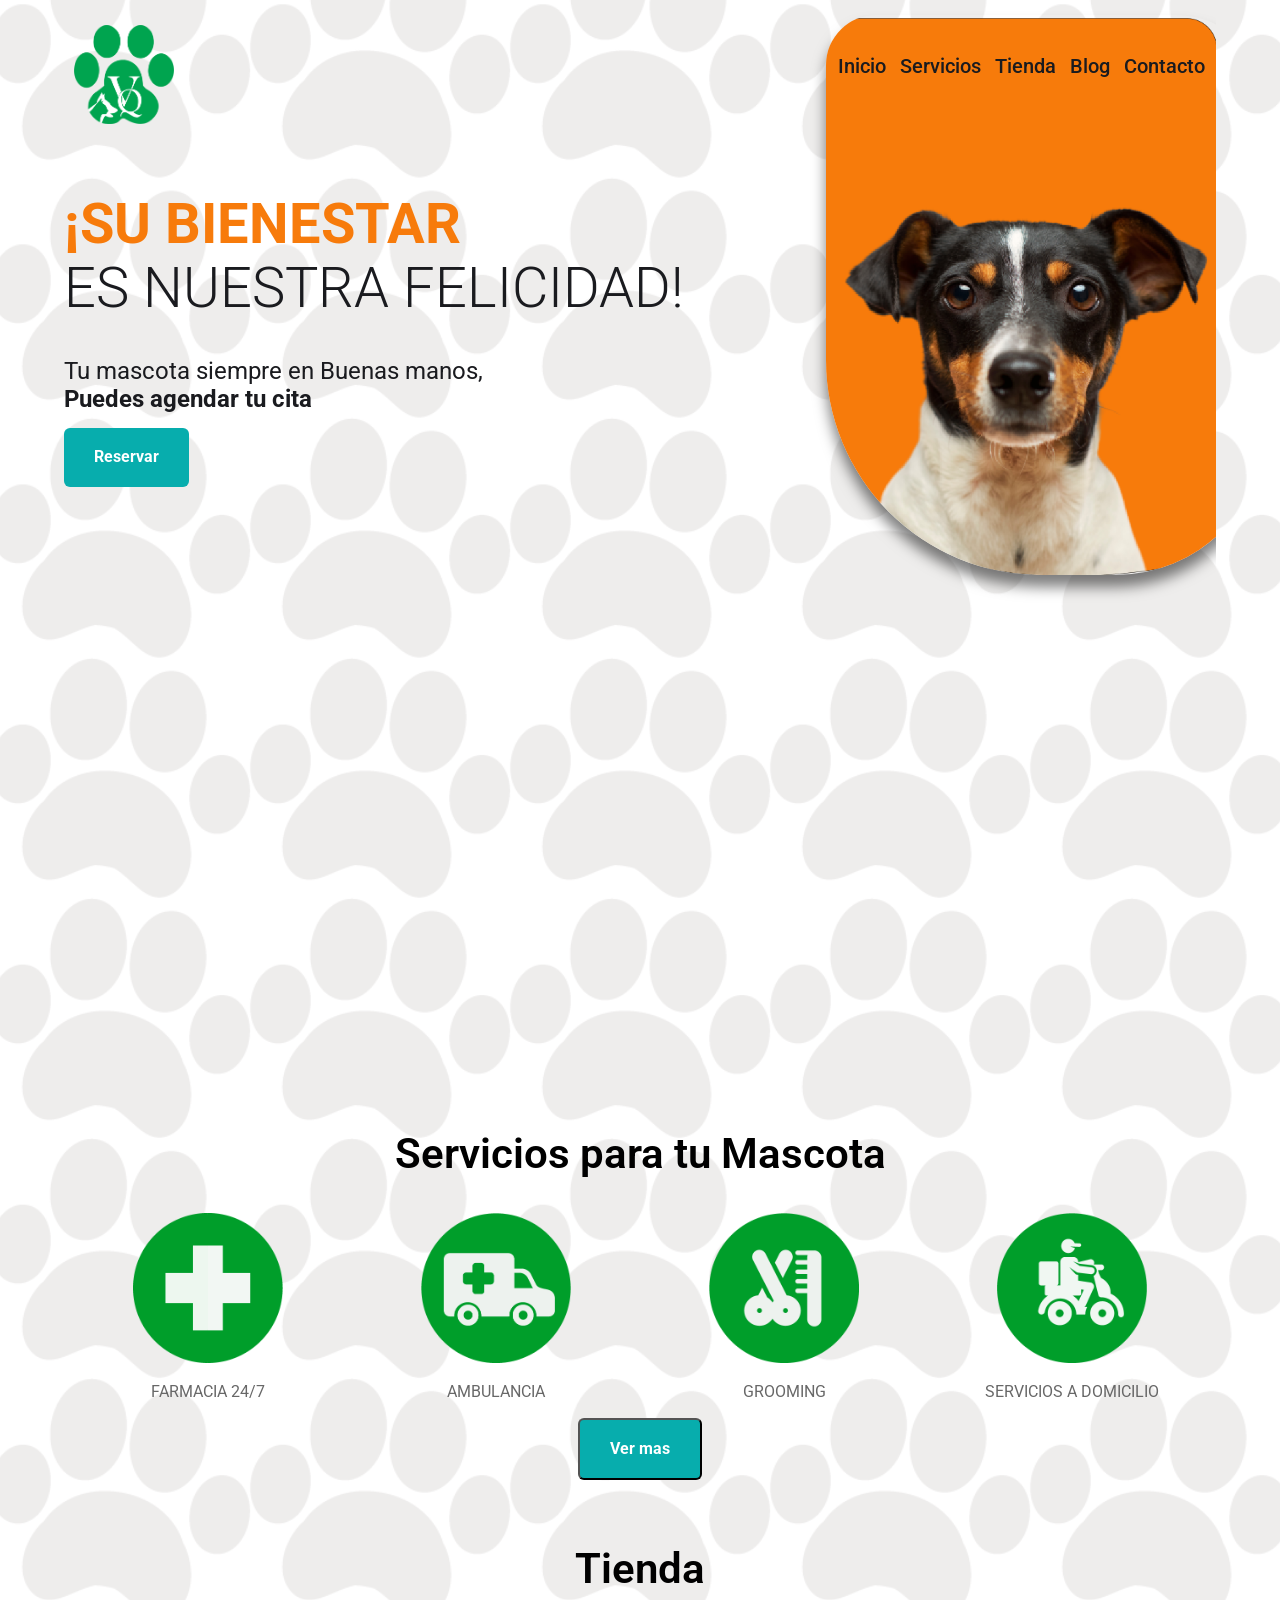
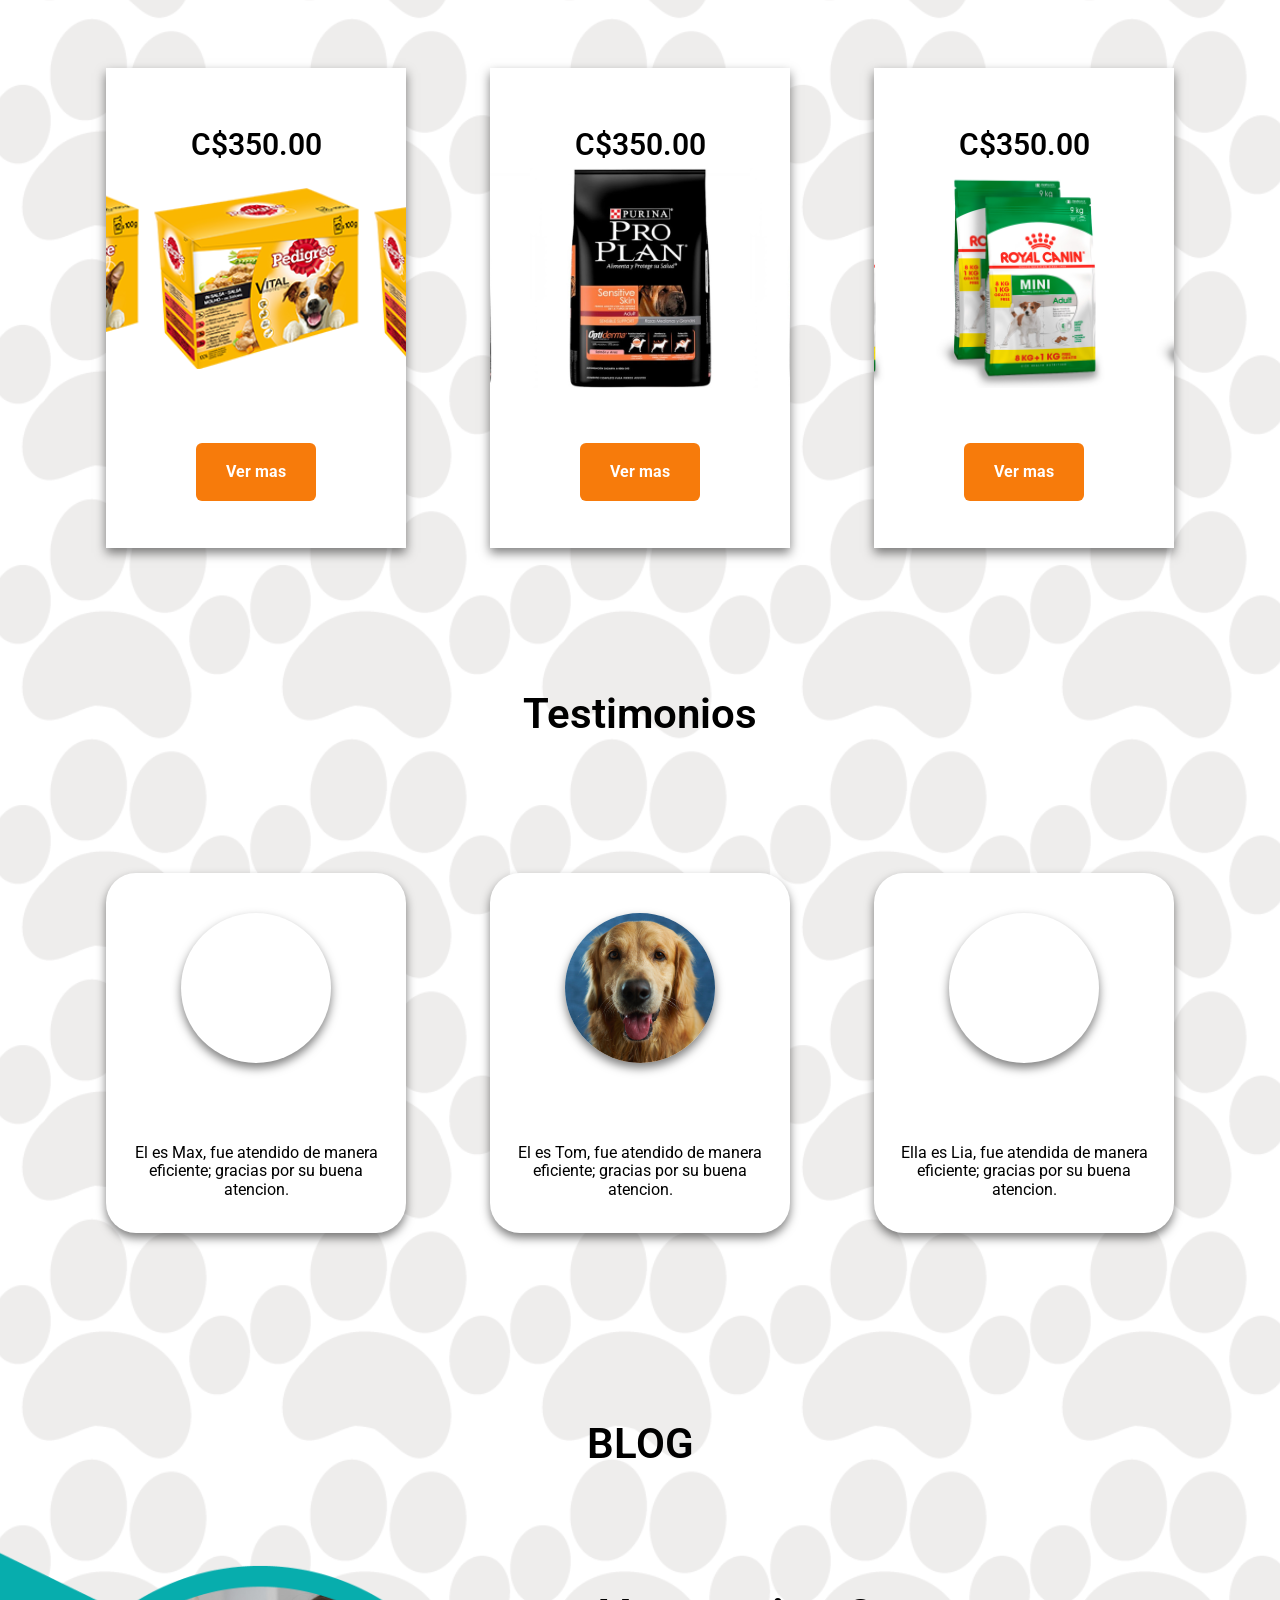
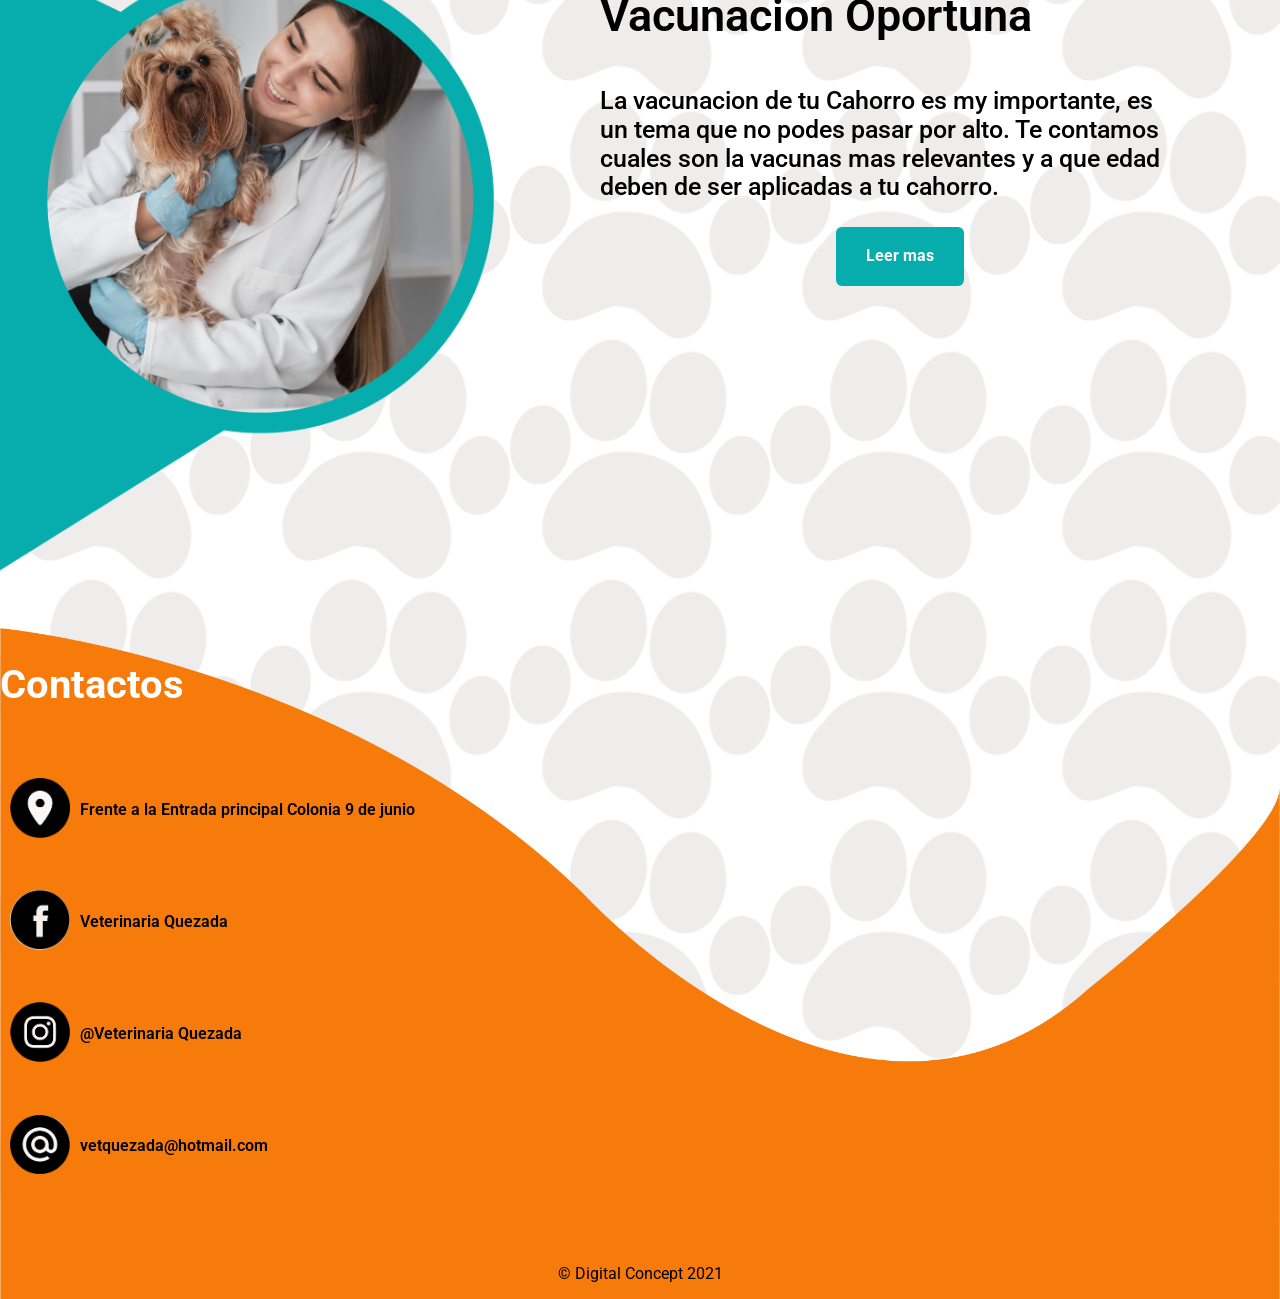
==== index.html @ 82af287b "New Desing 3" ====
<!DOCTYPE html>
<html lang="es">
<head>
    <meta charset="UTF-8">
    <meta http-equiv="X-UA-Compatible" content="IE=edge">
    <meta name="viewport" content="width=device-width, initial-scale=1.0">
    <title>Document</title>

    <!--Link for style css-->
    <link rel="stylesheet" href="css/estilo.css">

    <!--Normalize the web page-->
    <link rel="stylesheet" href="css/normalize.css">

     <!--CDN OWL CARROUSEL-->
     <link rel="stylesheet" href="https://cdnjs.cloudflare.com/ajax/libs/OwlCarousel2/2.3.4/assets/owl.carousel.min.css">
     <link rel="stylesheet" href="https://cdnjs.cloudflare.com/ajax/libs/OwlCarousel2/2.3.4/assets/owl.theme.default.css">

     <!--Favicon-->
     <link rel="shortcut icon" href="recursos/favicon/favicon.ico" type="image/x-icon">
<link rel="icon" href="recursos/favicon/favicon.ico" type="image/x-icon">
    
</head>
<body>
 <!--Banner-->
<header class="hero">
<div class="container nav_container">
<div class="logo">
<div class="logo_img">
<img src="recursos/1x/Logo/logo_veterinaria.png"        alt="logo_veterinaria"><p class="logo_text">
        </div>
            </div>
<section class="hero_main">
<div class="hero_textos">
    <h1 class="tittle"><span class="exp">¡SU BIENESTAR</span><br> ES NUESTRA FELICIDAD!</h1>
    <p class="copy">Tu mascota siempre en Buenas manos,<span class="copy_active"><br> Puedes agendar tu cita</span> <span class="point">.</span></p>
        <a href="#" class="call_t_a">
            Reservar
                </a>
            </div>
        </section>
 <!-------------------------------------------------->
 <div class="Menu-desk background-p">
 <nav class="nav_hero">
 <div class="links link--modifier">
 <a href="#" class="links">Inicio</a>
 <a href="#" class="links">Servicios</a>
 <a href="#" class="links">Tienda</a>
 <a href="#" class="links">Blog</a>
 <a href="#" class="links cta">Contacto</a>
            </div>
        </nav>
    </div>
    <div class="Menu-movil">
        <nav class="nav_hero">
        <div class="links2 link--modifier2">
        <a href="#" class="links2">Inicio</a>
        <a href="#" class="links2">Servicios</a>
        <a href="#" class="links2">Tienda</a>
        <a href="#" class="links2">Blog</a>
        <a href="#" class="links2 cta2">Contacto</a>
                   </div>
               </nav>
           </div>
    <img src="recursos/1x/card_testimony/can3.png" class="mockup">
    </div>
    <div class="wave" style="height: 150px; overflow: hidden;" ><svg viewBox="0 0 500 150" preserveAspectRatio="none" style="height: 100%; width: 100%;"><path d="M-32.44,175.16 C136.84,-87.33 312.92,314.30 542.61,-55.75 L500.00,150.00 L0.00,150.00 Z"></path></svg></div>
</header>

<section class="modal-container">
    <div class="modal close-modal">
        <p class="exit_button">x</p>
        <img src="recursos/subs.svg">
        <div class="modal_text">
            <h2>Gracias por contactarnos</h2>
            <p>estamos para ayudarte</p>
        </div>
    </div>
    </section>
    <section class="modal2-container">
        <div class="modal2 close-modal">
            <p class="exit_button2">x</p>
            <img src="recursos/subs.svg">
            <div class="modal_text">
                <h2>Gracias por contactarnos</h2>
                <p>estamos para ayudarte</p>
            </div>
        </div>
        </section>

 <!--Secction  Services-->
 <main>
<div class="container services_icon--modifier">
    <section class="services">
            <!--tittle pet services-->
            <h2 class="subtittle">Servicios para tu Mascota<span class="point">.</span></h2>

        <div class="icon_services icon_services--modifier">
            <!---->
            <div class="icon">
                <img src="recursos/1x/icon_services/Servicio 1Recurso 1.png" alt="farmacy">
                <div class="tittle_services">
                    <p class="services_text">
                        <a href="#">FARMACIA 24/7</a>
                    </p>
                </div>
             </div>
              <!---->
            <div class="icon">
                <img src="recursos/1x/icon_services/Servicio 2Recurso 2.png" alt="ambulance">
                <div class="tittle_services">
                    <p class="services_text">
                        <a href="#">AMBULANCIA</a>
                    </p>
                </div>
             </div>
              <!---->
            <div class="icon">
                <img src="recursos/1x/icon_services/Servicio 3Recurso 3.png" alt="Grooming">
                <div class="tittle_services">
                    <p class="services_text">
                        <a href="#">GROOMING</a>
                    </p>
                </div>
             </div>
              <!---->
            <div class="icon">
                <img src="recursos/1x/icon_services/Servicio 4Recurso 4.png" alt="Domicile">
                <div class="tittle_services">
                    <p class="services_text">
                        <a href="#">SERVICIOS A DOMICILIO</a>
                    </p>
                </div>
             </div>
        </div>
    </section>
    <!--seccion de servicios Expandidos-->
<section id="contenido" class="services">     
    <div class="icon_services icon_services--modifier">
        <!---->
        <div class="icon">
            <img src="recursos/1x/icon_services/Servicio5Recurso 9.png" alt="Hospital">
            <div class="tittle_services">
                <p class="services_text">
                    <a href="#">HOSPITALIZACION</a>
                </p>
            </div>
         </div>
          <!---->
        <div class="icon">
            <img src="recursos/1x/icon_services/Servicio6Recurso 10.png" alt="Ultra Sound">
            <div class="tittle_services">
                <p class="services_text">
                    <a href="#">ULTRA SONIDO</a>
                </p>
            </div>
         </div>
          <!---->
        <div class="icon">
            <img src="recursos/1x/icon_services/Servicio7Recurso 11.png" alt="Medical Consult">
            <div class="tittle_services">
                <p class="services_text">
                    <a href="#">CONSULTA MEDICA</a>
                </p>
            </div>
         </div>
          <!---->
        <div class="icon">
            <img src="recursos/1x/icon_services/Servicio8Recurso 12.png" alt="Fumigation">
            <div class="tittle_services">
                <p class="services_text">
                    <a href="#">FUMIGACION</a>
                </p>
            </div>
         </div>
          <!---->
        <div class="icon">
            <img src="recursos/1x/icon_services/Servicio9Recurso 13.png" alt="Shower">
            <div class="tittle_services">
                <p class="services_text">
                    <a href="#">BAÑO</a>
                </p>
            </div>
         </div>
    </div>
    </section>
        <div class="button_more">
             <button type="button" class="
            overflow_btn" style='cursor: pointer;' onClick="muestra_oculta('contenido')">Ver mas</button>
            </div>
</div>

 <!--Section store-->
<section class="store">
        <div class="container">
        
        <!--tittle pet services-->
        <h2 class="subtittle">Tienda<span class="point">.</span></h2>

		<div class="review-active owl-carousel">
            <!--first card-->
            <section class="store_format">
                <div class="card">
                    <div class="content__port1">
                    </div>
                    <div class="content__Descr">
                        <p class="price">C$350.00</p>
                        <div class="product">
                            <a href="#"class="see_more">Ver mas</a>
                           </div>
                    </div>
                </div>
            </section>

            <!--second card-->
            <section class="store_format">
                <div class="card">
                    <div class="content__port2">
                    </div>
                    <div class="content__Descr">
                        <p class="price">C$350.00</p>
                        <div class="product">
                            <a href="#"class="see_more">Ver mas</a>
                    </div>
                </div>
            </section>
            <!--third card-->
            <section class="store_format">
                <div class="card">
                    <div class="content__port3">
                    </div>
                    <div class="content__Descr">
                        <p class="price">C$350.00</p>
                        <div class="product">
                            <a href="#"class="see_more">Ver mas</a>
                    </div>
                </div>
            </section>
            <!--fourth card-->
            <section class="store_format">
                <div class="card">
                    <div class="content__port4">
                    </div>
                    <div class="content__Descr">
                        <p class="price">C$350.00</p>
                        <div class="product">
                            <a href="#"class="see_more">Ver mas</a>
                    </div>
                </div>
            </section>
              <!--fifth card-->
              <section class="store_format">
                <div class="card">
                    <div class="content__port5">
                    </div>
                    <div class="content__Descr">
                        <p class="price">C$350.00</p>
                        <div class="product">
                            <a href="#"class="see_more">Ver mas</a>
                    </div>
                </div>
            </section>
                </div>
                </div>
            
</section>

<!--Testimony-->
<section class="testimony">
    <div class="container">
  <!--tittle pet services-->
  <h2 class="subtittle">Testimonios<span class="point">.</span></h2>
    <div class="review-active owl-carousel">
        <!--first card testimony-->
    <section class="format_testimony">
    <div class="little_card">
    <div class="content__img1"></div>
    <div class="content__comment">
    <p class="title_off"></p>
    <p class="commentary">
     El es Max, fue atendido de manera eficiente;
     gracias por su buena atencion.
                    </p>
                </div>
            </div>
        </section>
          <!--second card testimony-->
    <section class="format_testimony">
        <div class="little_card">
        <div class="content__img2"></div>
        <div class="content__comment">
        <p class="title_off"></p>
        <p class="commentary">
            El es Tom, fue atendido de manera eficiente;
            gracias por su buena atencion.
                        </p>
                    </div>
                </div>
            </section>
           <!--third card testimony-->
    <section class="format_testimony">
        <div class="little_card">
        <div class="content__img3"></div>
        <div class="content__comment">
        <p class="title_off"></p>
        <p class="commentary">
            Ella es Lia, fue atendida de manera eficiente;
            gracias por su buena atencion.
                        </p>
                    </div>
                </div>
            </section>
         <!--fourth card testimony-->
    <section class="format_testimony">
        <div class="little_card">
        <div class="content__img4"></div>
        <div class="content__comment">
        <p class="title_off"></p>
        <p class="commentary">
            El es Lolo, fue atendido de manera eficiente;
            gracias por su buena atencion.
                        </p>
                    </div>
                </div>
            </section>
    </div>
</div>
</section>
<!--Blog-->
<section class="Blog">
 <div class="container--modifier">
     <!--tittle pet services-->
  <h2 class="subtittle">BLOG<span class="point">.</span></h2>
      <div class="web_blog">
        <div class="wave_blog_first" style="height: 150px; overflow: hidden;" ><svg viewBox="0 0 500 150" preserveAspectRatio="none" style="height: 100%; width: 100%;"><path d="M0.00,49.98 C270.03,275.81 271.49,-49.98 500.00,49.98 L500.00,0.00 L0.00,0.00 Z" style="stroke: none; fill: #fff;"></path></svg></div>
        <div class="ilustration">
          <div class="image_blog">
            <img src="recursos/1x/background/Recurso 15.png" alt="Veterinary check">
          </div>  
        </div>

        <div class="Blog_information">
          <div class="Blog_text">
            <p class="tittle_blog">Vacunacion Oportuna</p>
            <p class="content_blog">La vacunacion de tu Cahorro es my importante,
                es un tema que no podes pasar por alto. Te contamos cuales
                son la vacunas mas relevantes y a que edad deben de ser aplicadas
                a tu cahorro.
            </p>
            <div class="read">
                <a href="#" class="read_more">Leer mas</a>
               </div>
           
          </div>
          
        </div>
        <div class="wave_blog" style="height: 150px; overflow: hidden;" ><svg viewBox="0 0 500 150" preserveAspectRatio="none" style="height: 100%; width: 100%;"><path d="M-14.95,134.70 C95.08,-31.08 187.08,261.02 513.26,11.34 L500.00,150.00 L0.00,150.00 Z" style="stroke: none; fill: #fff;"></path></svg></div>
    </div>
    
  </section>

</main>
    
</body>
<!--orange footer-->
<footer class="contact">
        <div class="final container--modifier">
            <div class="wave_final" style="height: 150px; overflow: hidden;" ><svg viewBox="0 0 500 150" preserveAspectRatio="none" style="height: 100%; width: 100%;"><path d="M-0.27,120.88 C356.94,-45.88 254.79,229.44 595.65,16.28 L500.00,0.00 L0.00,0.00 Z" style="stroke: none; fill: #fff;"></path></svg></div>
            <h2 class="subtittle--modifier">Contactos<span class="point">.</span></h2>
        <section class="social">
            <ul>
                <li><a href="#"><img src="recursos/1x/icon_footer/iconoUbiqRecurso 14.png"> </a>
                    <p>Frente a la Entrada principal Colonia 9 de junio </p> 
                </li>
                <li><a href="#"><img src="recursos/1x/icon_footer/iconofbRecurso 6.png">
                </a><p>Veterinaria Quezada</p></li>
                <li><a href="#"><img src="recursos/1x/icon_footer/iconoinstRecurso 7.png">
                </a><p>@Veterinaria Quezada</p></li>
                <li><a href="#"><img src="recursos/1x/icon_footer/iconocorreoRecurso 8.png">
                </a><p>vetquezada@hotmail.com</p></li>
            </ul>
        </section>
        <section class="copyright">
            <p> &copy; Digital Concept 2021</p>
        </section>
    </div>
</footer>
<!--script services-->
<script src="js/boton_exp.js"></script>
<script src="js/modal.js"></script>
<script src="js/modal2.js"></script>

<!--final Script-->

<!-- Jquery js -->
<script src="https://code.jquery.com/jquery-3.5.1.js"
integrity="sha256-QWo7LDvxbWT2tbbQ97B53yJnYU3WhH/C8ycbRAkjPDc="
crossorigin="anonymous" type="text/javascript"></script>
<!-- Carousel js -->
<script src="https://cdnjs.cloudflare.com/ajax/libs/OwlCarousel2/2.3.4/owl.carousel.min.js" type="text/javascript"></script>
  <!-- Active js -->
<script src="js/active.js" type="text/javascript"></script>
<!--final de script Tienda--> 
</html>
---- css/estilo.css ----
@import url('https://fonts.googleapis.com/css2?family=Roboto:wght@400;700&display=swap');

:root{
    --gray1:#ffffff80;
    --gray2:#686868;
    --color_boton:#07adad;
    --color_test:#dbd8d7;
    --background:#f77b0b;
    --shadow: 0 5px 10px 0 linear-gradient(180deg, #30353b 0%, #1a1b1f 100%);
    --color_shadow:#00000033;

    /*circle*/
    --c1: #f2d24c;
    --c2: #ceb5dc;
    --c3: #d3ef5e;
    --c4: #6c8add;
}
.circle {
            position: relative;
            background-color: transparent;
            min-height: 8em;
            min-width: 8em;
            border-radius: 50%;
            /*left: -5%;*/
            margin: 0 3px;
        }
        
        .c1 {
            border: 2em solid var(--c1);
        }
        
        .c2 {
            border: 2em solid var(--c2);
        }
        
        .c3 {
            border: 2em solid var(--c3);
        }
        
        .c4 {
            border: 2em solid var(--c4);
        }

body{
    background: url(../recursos/1x/background/HuellaRecurso\ 5.png);
    background-size: 260px;
    background-repeat: repeat-y repeat-x;
    background-position:bottom;
    font-family: 'Roboto', sans-serif;
    
}


/*medidas de contenedor de pagina*/
.container{
    width: 90%;
    max-width: 1250px;
    margin: 0 auto;
    overflow: hidden;
    padding: 15px 0 ;
    height: auto;
}

.container--modifier{
    width: 100%;
}
/*Empieza estilo de menu y banner*/
.hero{
    display: block;
    width: auto;
    min-height: 120vh;
    margin: inherit;
    padding: 0;
    
}
.mockup{
    display: none;
}
.Menu-desk{
    transform: translateX(50px);
    grid-column-start: 3;
    grid-column-end: 4;
    grid-row-start: 1;
    grid-row-end: 6;
    width: 440px;
    height: 560px;
    border-radius: 50px 90px 150px 215px;
    box-shadow: 0 12px 14px 0 rgba(0 ,0, 0, .5);
}
.background-p{
    background: url("../recursos/1x/background/Recurso\ 17.png")no-repeat;
    background-size:cover;
    background-position:center;   
    background-position-x:-375px;
    background-position-y: 3px;

}
.nav_hero .links{
    color:#1a1b1f;
    height: 50px;
    
    
}
.nav_container{
  display: grid;
  grid-template-columns: 25fr 25fr 25fr;
  grid-template-rows: 5fr 20fr;
  grid-column-start: 4;
  grid-column-end: 1;
 
}
.logo_img img{
    padding: 10px;
    width: 100px;
}


.point{
    display: none;
    color:var(--background);
}
.links{
    display: flex;
    color: inherit;
    text-align: center;
    text-decoration: none;
    font-weight: 500;
    padding:0 7px;
    
}
.link--modifier{
    display: flex;
    justify-content: baseline;
    align-items: center;
    padding:40px 5px;
    font-size: 20px;    
} 
.link--modifier a:hover{
    color: var(--color_boton);
}

.modal-container{
	opacity: 0;
	visibility: hidden;
	position: fixed;
	z-index: 1000;
	width: 100%;
	height: 100vh;
	top: 0;
	left:0;
	background: rgba( 0,0,0,0.5);
	display: flex;
	justify-content: center;
	align-items: center;

}
.exit_button{
	display: inline-block;
	position: absolute;
	top: 5px;
	right: 5px;
	margin:0 5px;
	width: 25px;
	height: 25px;
	cursor: pointer;
	background: #c44a4a;
	border-radius: 50%;
	font-weight: 600;

}
.modal{
	width: 40%;
	height: 50%;
	background-image: linear-gradient(120deg, #d4fc79 0%, #96e6a1 100%);
	overflow: hidden;
	text-align: center;
	display: flex;
	flex-direction: column;
	justify-content:space-around;
	position: relative;
	transition:transform 1s;
	transform: translate(0%);
	border-radius: 25px;
}
.close-modal{
	transform: translateY(-200%);
}
.modal img{
    width: 50%;
	height: 50%;
}
.modal2{
    display: none;
}


.links2{
    display: none;
}

.hero_main{
    display: grid;
    grid-template-columns: 25fr;
    grid-column-start: 3;
    grid-column-end: 1;
}

.wave{
    display: none;
}
.wave_blog{display: none;
}
.wave_blog_first{
    display: none;
}
.wave_final{
    display: none;
}
.hero_textos{
    width: 90%;
}
.tittle{
    font-size: 56px;
    font-weight: 300;
    color: #1a1b1f;
}
.tittle .exp{
    color: var(--background);
    font-weight: 700;
}
.copy{
    font-size: 24px;
    color:#1a1b1f;
    text-shadow: var(--shadow) var(--color_shadow);
    margin: 15px 0;
}
.copy_active{
    font-weight: 700;
}
.call_t_a{
    padding: 20px 30px;
    display: inline-block;
    background: var(--color_boton);
    text-decoration: none;
    color: #fff;
    font-weight: 700;
    box-shadow: var(--shadow) var(--color_shadow);
    border-radius: 6px;
}
.call_t_a:hover{
    color: var(--background);
}

/*pet services*/

.subtittle{
    font-size: 42px;
    font-weight: 600;
    display: flex;
    justify-content: center;
    align-items: center;
}
.icon_services{
    display: grid;
    grid-template-columns: repeat(4,25fr);
    grid-column-start: -1;
    grid-column-end: -3;   
}
.icon{
    text-align: center;
}
img{
    width: 150px;
-webkit-transition: all .8s ease;
transition: all .8s ease;
}
.tittle_services{
    font-family: inherit;
    text-align: center;
}
.services_text a{
    color: var(--gray2);
    text-decoration: none;
}
.services_text a:hover{
    color: var(--color_boton);
}
.icon_services--modifier img:hover{
    -webkit-transform: rotatey(360deg);
                    transform: rotatey(360deg);
            -webkit-transform-style: preserve-3d;
                    transform-style: preserve-3d;
}
.button_more{
    display: flex;
    justify-content: center;
    align-items: center;
}
.overflow_btn{
    padding: 20px 30px;
    display: inline-block;
    background: var(--color_boton);
    text-decoration: none;
    color: #fff;
    font-weight: 700;
    box-shadow: var(--shadow) var(--color_shadow);
    border-radius: 6px;
}
.button_more .overflow_btn:hover{
    color: var(--background)
}

/*store*/

.store_format {
    display: flex;
    justify-content: center;
    align-items: center;
    width: 100%;
    height: 35rem;
}

.card {
    width: 300px;
    height: 480px;
    background: #ffff;
    border-radius: 0px;
    box-shadow: 0 5px 10px 0 rgba(0, 0, 0, .5);
}

.content__port1 {
    background-image: url("../recursos/1x/products/pedrigree.png");
    background-size: contain;
    background-position:center;
    transform: translateY(100px);
    position: relative;
    width: 100%;
    height: 220px;
}
.content__port2 {
  background-image: url("../recursos/1x/products/proplan.jpg");
  background-size:contain;
  background-position: center;
  transform: translateY(100px);
  position: relative;
  width: 100%;
  height: 220px;
}
.content__port3 {
background-image: url("../recursos/1x/products/royal.jpg");
background-size: contain;
background-position: center;
transform: translateY(100px);
position: relative;
width: 100%;
height: 220px;
}
.content__port4 {
background-image: url("../recursos/1x/products/asuntol.jpg");
background-size: contain;
background-position: center;
transform: translateY(100px);
position: relative;
width: 100%;
height: 220px;
}
.content__port5 {
background-image: url("../recursos/1x/products/zoetis.png");
background-size: cover;
background-position: center;
transform: translateY(100px);
position: relative;
width: 100%;
height: 220px;
}
.content__Descr {
    margin-top: 30%;
    align-items: center;
    flex-direction: column;
}

.price {
  color: #000000;
    text-align: center;
    font-size: 30px;
    font-weight: 600;
    transform: translatey(-250px);
}
.product{
 display: flex;
 justify-content: center;
 align-items: center;
}
.see_more{
    padding: 20px 30px;
    display: inline-block;
    background: var(--background);
    text-decoration: none;
    color: #fff;
    border-color: #fff;
    font-weight: 700;
    border-radius: 6px;
    
}
.see_more:hover{
    color: var(--color_boton);
}

/*Testimony*/

.format_testimony {
    display: flex;
    justify-content: center;
    align-items: center;
    width: 100%;
    height: 35rem;
}

.little_card {
    width: 300px;
    height: 360px;
    background: #ffff;
    border-radius: 30px;
    box-shadow: 0 5px 10px 0 rgba(0, 0, 0, .5);
}

.content__img1 {
    background-image:
 url("../recursos/1x/card_testimony/can1.jpg");
    background-size: cover;
    background-position: center;
    position: absolute;
    top: 25%;
    left: 50%;
    transform: translate(-50%);
    width: 150px;
    height: 150px;
    border-radius: 50%;
    box-shadow: 0 5px 10px 0 rgba(0, 0, 0, .5);
}
.content__img2 {
  background-image:
url("../recursos/1x/card_testimony/can2.jpg");
  background-size: cover;
  background-position: center;
  position: absolute;
  top: 25%;
  left: 50%;
  transform: translate(-50%);
  width: 150px;
  height: 150px;
  border-radius: 50%;
  box-shadow: 0 5px 10px 0 rgba(0, 0, 0, .5);
}
.content__img3 {
background-image:
url("../recursos/1x/card_testimony/cat1.jpg");
background-size: cover;
background-position: center;
position: absolute;
top: 25%;
left: 50%;
transform: translate(-50%);
width: 150px;
height: 150px;
border-radius: 50%;
box-shadow: 0 5px 10px 0 rgba(0, 0, 0, .5);
}
.content__img4 {
background-image:
url("../recursos/1x/card_testimony/can3.png");
background-size: cover;
background-position: -60px;
position: absolute;
top: 25%;
left: 50%;
transform: translate(-50%);
width: 150px;
height: 150px;
border-radius: 50%;
box-shadow: 0 5px 10px 0 rgba(0, 0, 0, .5);
} 
.content__comment {
    margin-top: 80%;
    padding: 10px;
    box-sizing: border-box;
    align-items: center;
    flex-direction: column;
}

/*.title_off{
  transform: translateY(10px);
    text-align: center;
    font-size: 25px;
    font-weight: 600;
}*/

.commentary{
    padding: 5px;
    font-size: 16px;
    margin-top: 1rem;
    text-align: center;
}
/*blog*/
.web_blog{
    display: flex;
    justify-content: space-between;
    align-items: center;
    flex-wrap: wrap;
}
.ilustration{
    width: 50%;
    padding: 30px 0;
    right: 120px;
    overflow: hidden;
    position: relative; 
}
.image_blog img{
    width: 100%;
    height: 100%;
    object-fit: contain; 
}
.Blog_information{
    object-fit: cover;
    width: 50%;
    max-height: 90vh;
}
.Blog_text{
    position: relative;
    right: 60px;
    margin-top:-300px;
    padding: 0 20px;
    font-family: inherit;
}
.tittle_blog{
    font-size: 45px;
    font-weight: 600;
}
.content_blog{
    width: 95%;
    font-size: 25px;
    font-weight: 500;
}
.read{
    display: flex;
    justify-content: center;
    align-items: center;
    padding: auto;
    margin: auto;
}
.read_more{
    padding: 20px 30px;
    display: inline-block;
    background: var(--color_boton);
    text-decoration: none;
    color: #fff;
    font-weight: 700;
    box-shadow: var(--shadow) var(--color_shadow);
    border-radius: 6px;
}
.read_more:hover{
    color: var(--background);
}

/*footer*/
.contact{
    display: inline-flex;
    width: 100%;
    flex-wrap: wrap;  
    background: url(../recursos/1x/background/Recurso\ 18.png)
    no-repeat;
    background-size:cover;
    background-position: top;
    
}

.subtittle--modifier{
    margin-bottom: 0;
    top: 20%;
    color: #fff;
    font-size: 40px;
}
.social{
    width: 50%;
    padding: 30px 10px;
    right: 40px;
    overflow: hidden;
    position: relative; 
}
.social ul li{
    display: flex;
    justify-content: left;
    align-items: center;
    margin: 0;
    padding: 0;
    list-style: none;
}

.social img{
    justify-content: space-evenly;
    width: 60px;
    top: 10px;
    padding: 1.5rem 0px;
    margin-right: 10px;
}
.social p{
    text-align: right;
    font-weight: 600;
}
.copyright{
    padding: 0;
    margin: 0;
    display: flex;
    justify-content: center;
    align-items: center;
    position: relative;
}


/*MediaQuerys*/
@media screen and (max-width: 1000px){
body{
        background: none;
        
    }

.mockup{
    display: none;
}
.hero{
    height: 95vh;
    
}



.tittle .exp{
    color: #1a1b1f;
}

.links{
    display: block;
    color: inherit;
    text-decoration: none;
    font-weight: 500;
    padding:5px;
    
}
.link--modifier{
    display: flex;
    justify-content: end;
    align-items: center;
    padding: 15px;
    font-size: 20px;    
} 

.web_blog{
    display: flex;
    justify-content: center;
    align-items: center;
    flex-wrap: wrap;
    width: 100%;
    padding: 50px 0;
    
}


}

@media screen and (max-width: 900px){

    .hero{
max-height: 90vh;

}
.mockup{
    display: none;
}
.link--modifier{
    display: flex;
    justify-content: stretch;
    align-items:baseline;
    padding:20px; 
    
}
.wave_blog_first{
    display: flex;
    justify-content:start;
    align-items: center;
    width: 100%;
    transform: translateY(-55px);
}
.wave_blog{
    display: flex;
    justify-content: flex-end;
    width: 100%;
    position: relative;
    transform: translatey(51px)
    ;

}

.tittle{
    font-size: 35px;
}
.copy{
    font-size: 20px;
}
.call_t_a{
    padding: 10px 18px;

}
.ilustration{
    display: none;
}
.web_blog{
    background:linear-gradient(180deg, var(--c1)0% , var(--c2)100%);
}
.icon_services{
    display: grid;
    grid-template-columns: repeat(2,30fr);
    
}
.icon{
    text-align: center;
}
img{
    width: 120px;
-webkit-transition: all 1s ease;
transition: all 1s ease;
}
.Blog_text{
    position:relative;
    bottom: 20px;
    width: 100%;
    align-items: center;
    left: 3%;
    margin: 0 auto;
    margin-top: 40px;
    height: auto;
  
   
}
.tittle_blog{
    position: relative;
}
.content_blog{
    position: relative;
    width: 100%;
}
.contact{
    background: none;
    width: 100%;
}

.subtittle--modifier{
    display: none;
}
.final{
    width: 100%;
    text-align: center;
    background: linear-gradient(180deg, var(--c1) 0%, var(--background) 100%);
    justify-content: space-evenly;
    display: inline-block;
}
.wave_final{
    display: flex;
    justify-content:start;
    align-items: center;
    width: 100%;
}
.social{
    
    display: flex;
    width: 100%;
}
  
.social ul li{
    width: 100%;
    padding:20px 0 ;
    text-align: center;
    justify-content: space-evenly;
    margin: 0 20px;;
    display: inline-block;
}
.social img{
    width: 100px;
}
.social p{
    width: 100%;
    text-align: center;
    font-weight: 600;
}
}
@media screen and (max-width: 700px){
    .hero{
        background: var(--background);
    }
    .logo_img img{
        display: block;
    }
    .wave{
        stroke: none;
        fill: #fff;
        display: flex;
        justify-content: flex-end;
        width: 100%;
        position: absolute;
        transform: translatey(135px)
        ;
      
    
    }
    .nav_container{
        width: 100%;
        padding:0;
        text-align: center;
        justify-content: space-evenly;
        margin:0;
        display: inline-block;
    }
    .hero_textos{
        position: relative;
        transform: translateX(30px);
    }
    .nav_hero .links2{
        color: #1a1b1f;
    }
    .links2{
        display: flex;
        color: inherit;
        text-align:inherit;
        text-decoration: none;
        font-weight: 500;
        padding:5px 0px;
        
    }
    .link--modifier2{
        display: inline-block;
        position: absolute;
        top:2%;
        right: 100px;
        align-items: center;
        font-size: 20px;    
    } 
    .link--modifier2 a:hover{
        color: var(--color_boton);
    }
    

    .background-p{
        display: none;
    }
    .mockup{
        display: block;
        position: absolute;
        width:60%;
        top: 67%;
        transform: translatex(100px);
       }

    .icon_services{
        display: grid;
        grid-template-columns: repeat(2,20fr);
        
    }
    .icon{
        text-align: center;
    }
    img{
        width: 100px;
    -webkit-transition: all .8s ease;
    transition: all .8s ease;
    }
    .tittle_services{
        width: 50%;
      
    }
    .services_text {
        transform: translateX(80px);
        color: var(--gray2);
        text-decoration: none;
    }
    .modal2-container{
        opacity: 0;
        visibility: hidden;
        position: fixed;
        z-index: 1000;
        width: 100%;
        height: 100vh;
        top: 0;
        left:0;
        background: rgba( 0,0,0,0.5);
        display: flex;
        justify-content: center;
        align-items: center;
    
    }
    .exit_button2{
        display: inline-block;
        position: absolute;
        top: 5px;
        right: 5px;
        margin:0 5px;
        width: 25px;
        height: 25px;
        cursor: pointer;
        background: #c44a4a;
        border-radius: 50%;
        font-weight: 600;
    
    }
    .modal2{
        width: 40%;
        height: 50%;
        background-image: linear-gradient(120deg, #d4fc79 0%, #96e6a1 100%);
        overflow: hidden;
        text-align: center;
        display: flex;
        flex-direction: column;
        justify-content:space-around;
        position: relative;
        transition:transform 1s;
        transform: translate(0%);
        border-radius: 25px;
    }
    .close-modal2{
        transform: translateY(-200%);
    }
    .modal2 img{
        width: 50%;
        height: 50%;
    }
    

}
@media screen and (max-width: 605px){
    .wave{
        stroke: none;
        fill: #fff;
        display: flex;
        justify-content: flex-end;
        width: 100%;
        position: absolute;
        transform: translatey(135px)
        ;
    }
    .mockup{
        display: block;
        position: absolute;
        width:60%;
        top: 74%;
        transform: translatex(100px);
       }
    .nav_container{
        width: 100%;
        padding:0;
        text-align: center;
        justify-content: space-evenly;
        margin:0;
        display: inline-block;
    }
    .hero_textos{
        position: relative;
        transform: translateX(30px);
    }

}
@media screen and (max-width: 500px){
    .wave{
        stroke: none;
        fill: #fff;
        display: flex;
        justify-content: flex-end;
        width: 100%;
        position: absolute;
        transform: translatey(135px)
        ;
      
    
    }
    .mockup{
        display: block;
        position: absolute;
        width:60%;
        top: 77%;
        transform: translatex(90px);
       }
       .tittle_services{
        width: 50%;
      
    }
    .services_text {
        transform: translateX(60px);
        color: var(--gray2);
        text-decoration: none;
    }

}
@media screen and (max-width: 450px){

    .wave{
        stroke: none;
        fill: #fff;
        display: flex;
        justify-content: flex-end;
        width: 100%;
        position: absolute;
        transform: translatey(135px)
        ;
      
    
    }
    .mockup{
        display: none;
       }
       .tittle_services{
        width: 50%;
      
    }
    .services_text {
        transform: translateX(40px);
        color: var(--gray2);
        text-decoration: none;
    }
}
@media screen and (max-width: 430px){
    .wave{
        stroke: none;
        fill: #fff;
        display: flex;
        justify-content: flex-end;
        position: absolute;
        transform: translateY(100px)
        ;
    }
}
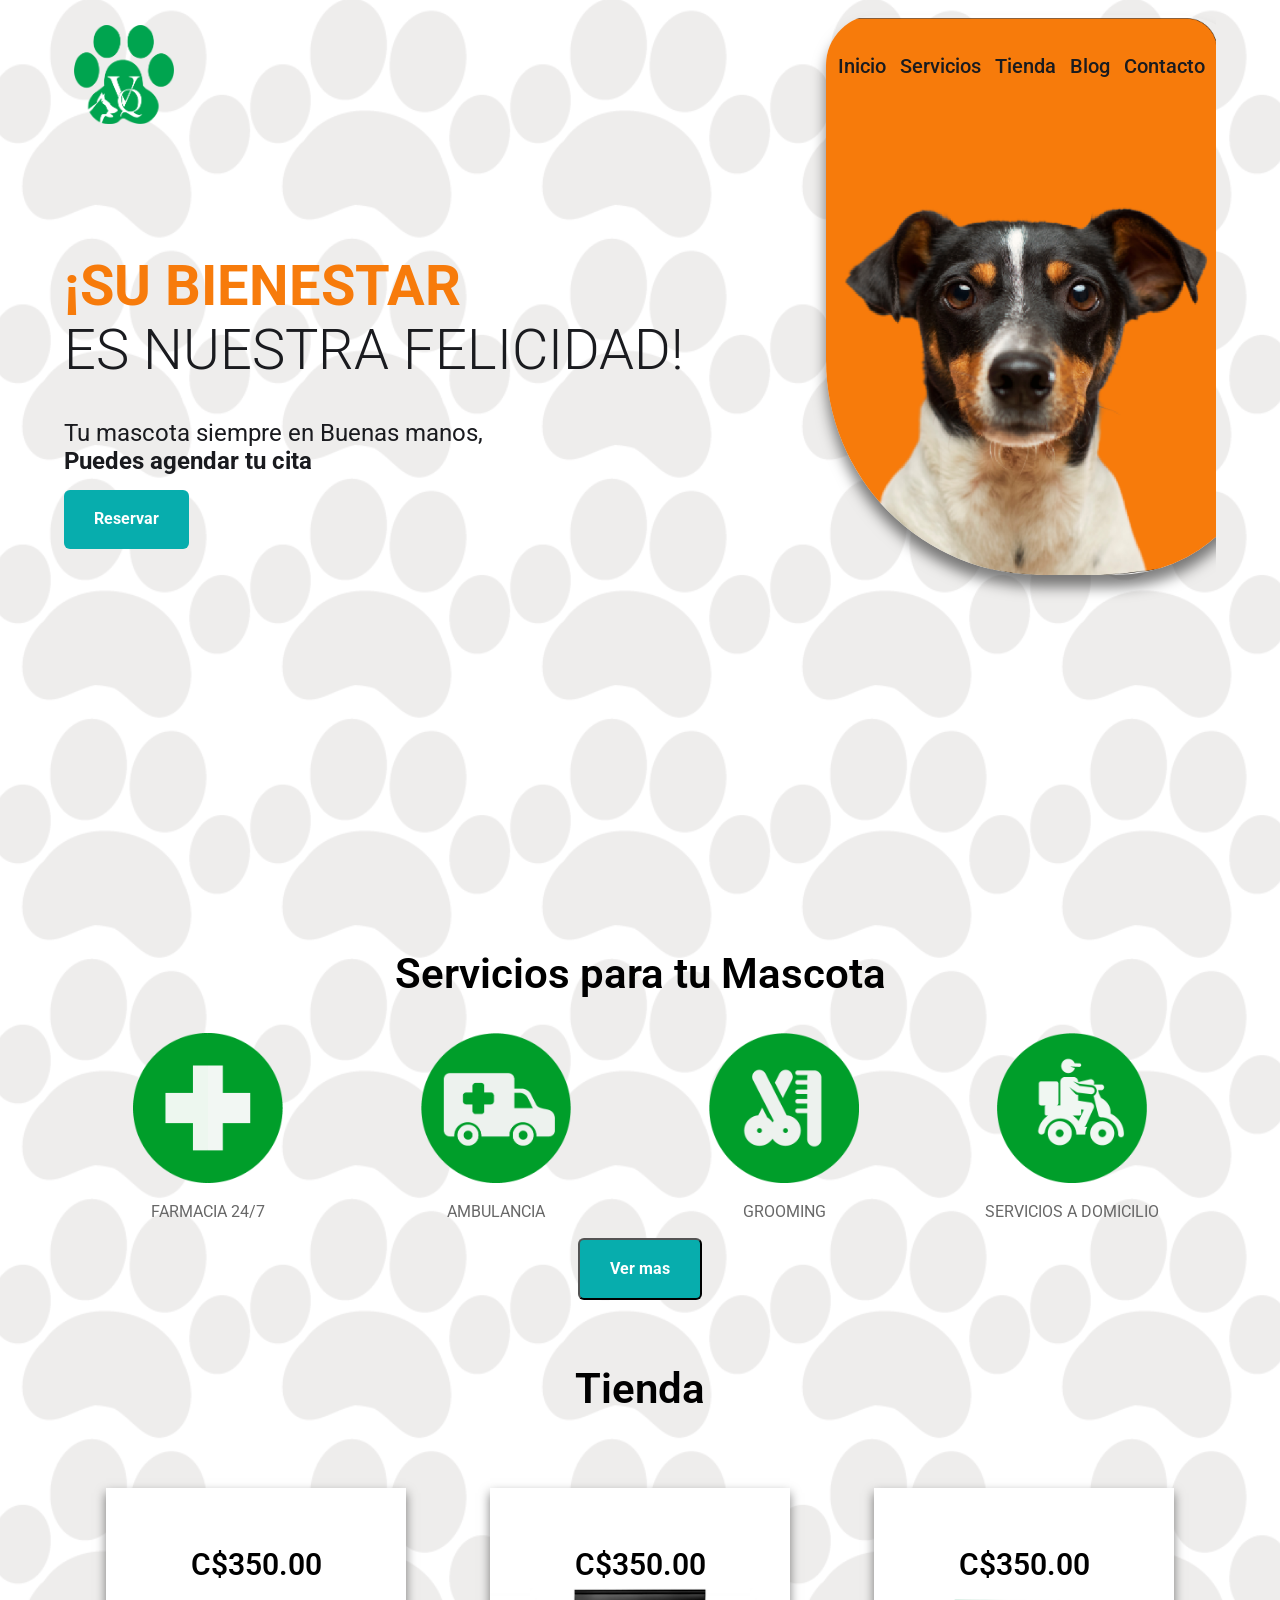
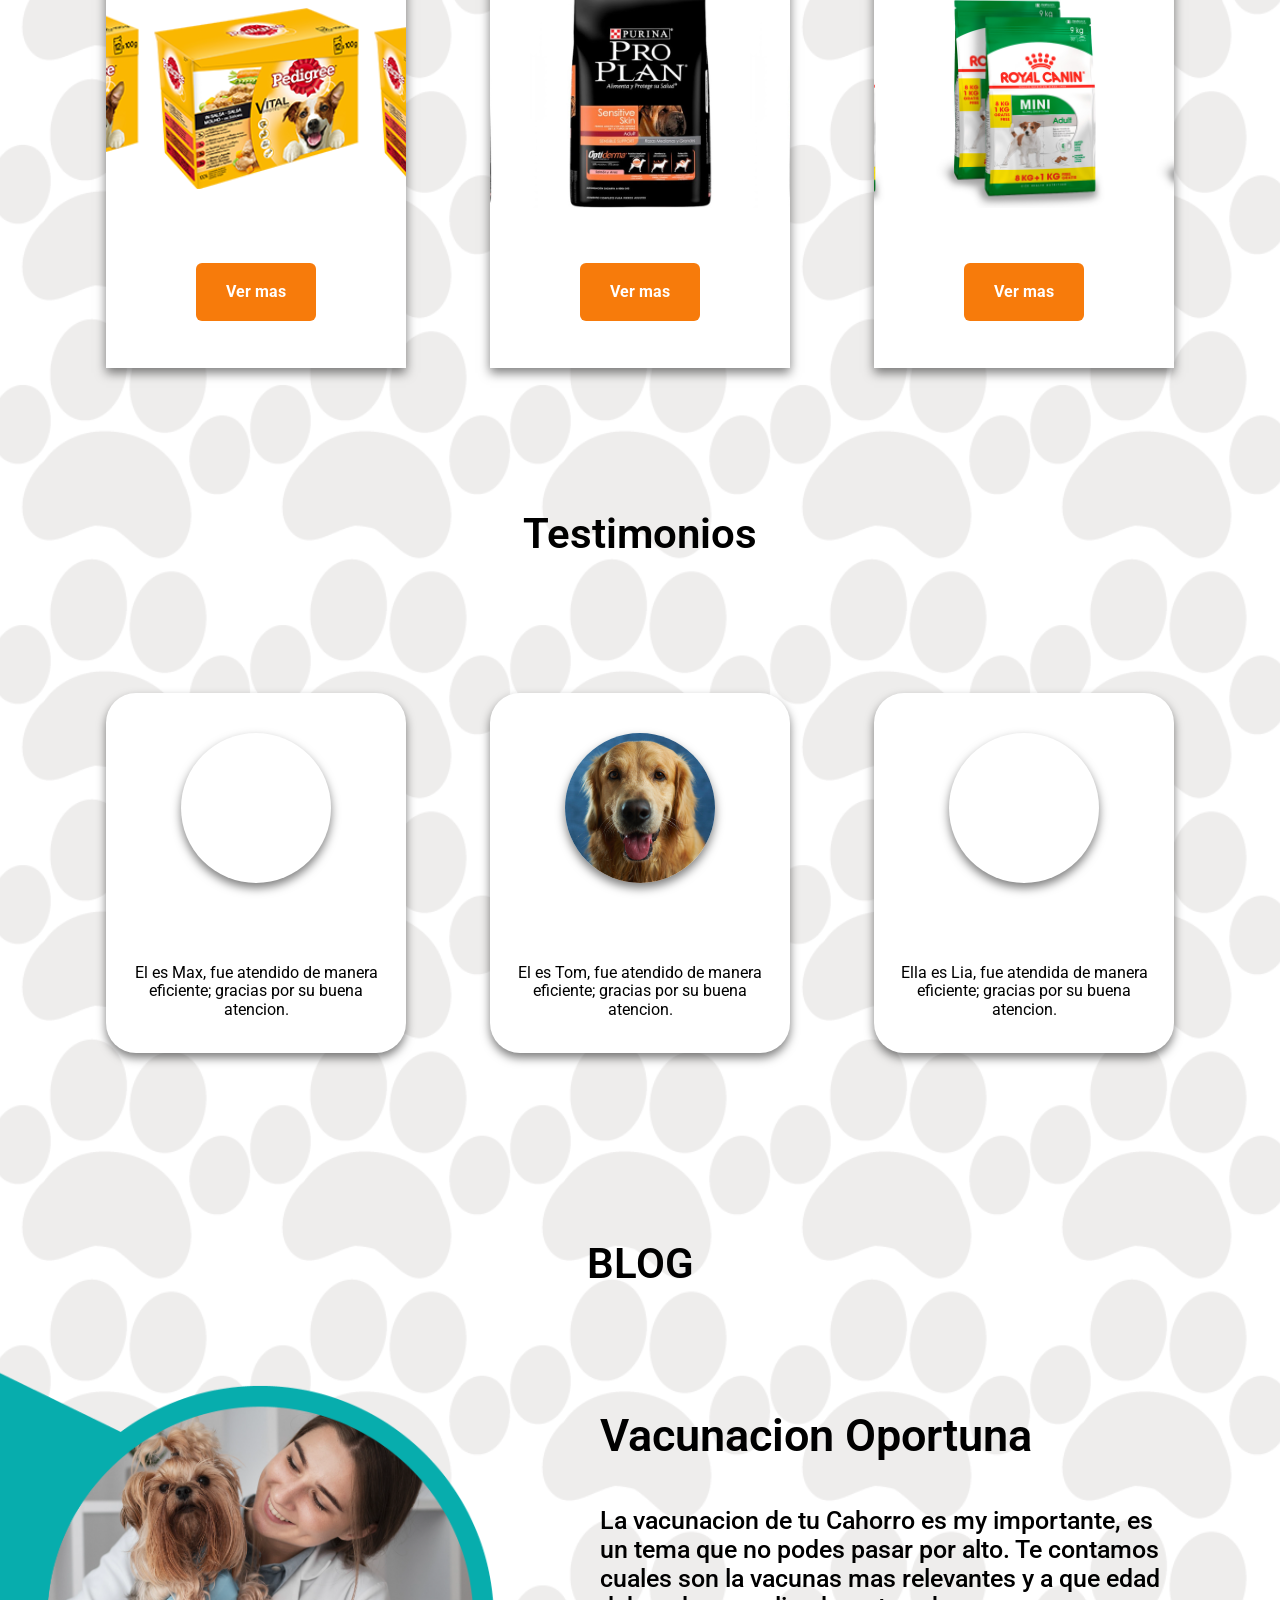
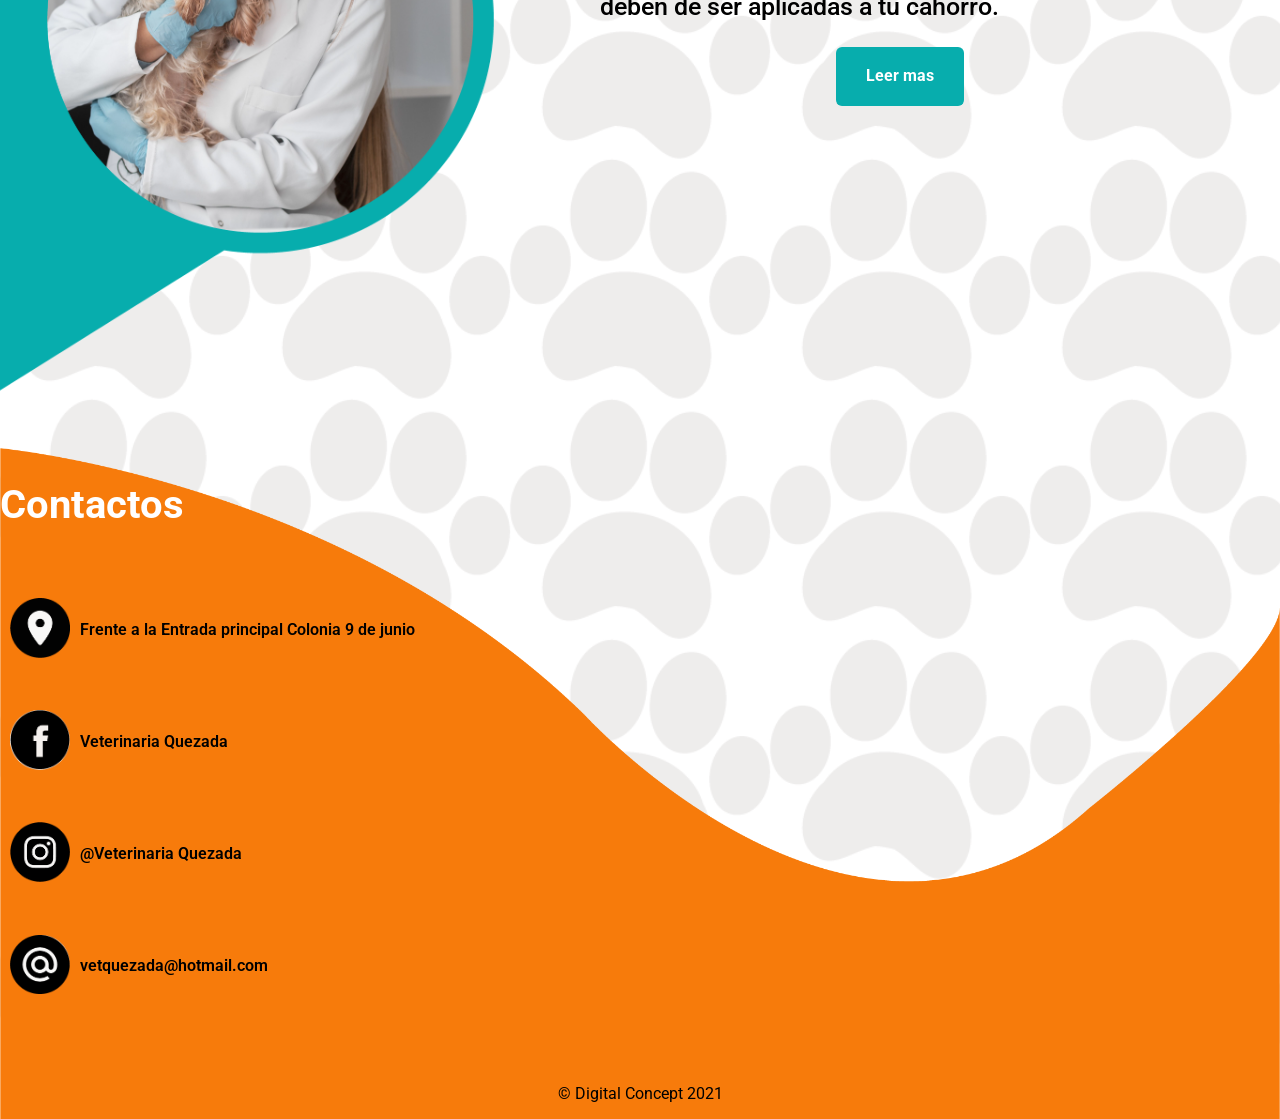
==== commit 8d0d0778: "Update index.html" ====
--- a/index.html
+++ b/index.html
@@ -360,6 +360,14 @@
   </section>
 
 </main>
+		     <!-- Start of LiveChat (www.livechat.com) code -->
+<script>
+    window.__lc = window.__lc || {};
+    window.__lc.license = 15253527;
+    ;(function(n,t,c){function i(n){return e._h?e._h.apply(null,n):e._q.push(n)}var e={_q:[],_h:null,_v:"2.0",on:function(){i(["on",c.call(arguments)])},once:function(){i(["once",c.call(arguments)])},off:function(){i(["off",c.call(arguments)])},get:function(){if(!e._h)throw new Error("[LiveChatWidget] You can't use getters before load.");return i(["get",c.call(arguments)])},call:function(){i(["call",c.call(arguments)])},init:function(){var n=t.createElement("script");n.async=!0,n.type="text/javascript",n.src="https://cdn.livechatinc.com/tracking.js",t.head.appendChild(n)}};!n.__lc.asyncInit&&e.init(),n.LiveChatWidget=n.LiveChatWidget||e}(window,document,[].slice))
+</script>
+<noscript><a href="https://www.livechat.com/chat-with/15253527/" rel="nofollow">Chat with us</a>, powered by <a href="https://www.livechat.com/?welcome" rel="noopener nofollow" target="_blank">LiveChat</a></noscript>
+<!-- End of LiveChat code -->
     
 </body>
 <!--orange footer-->
@@ -401,4 +409,4 @@
   <!-- Active js -->
 <script src="js/active.js" type="text/javascript"></script>
 <!--final de script Tienda--> 
-</html>+</html>
--- a/css/estilo.css
+++ b/css/estilo.css
@@ -54,11 +54,11 @@
 /*medidas de contenedor de pagina*/
 .container{
     width: 90%;
-    max-width: 1250px;
     margin: 0 auto;
+    box-sizing: border-box;
     overflow: hidden;
     padding: 15px 0 ;
-    height: auto;
+    height:inherit;
 }
 
 .container--modifier{
@@ -68,9 +68,10 @@
 .hero{
     display: block;
     width: auto;
-    min-height: 120vh;
+    height: 100vh;
     margin: inherit;
     padding: 0;
+   
     
 }
 .mockup{
@@ -104,7 +105,8 @@
 .nav_container{
   display: grid;
   grid-template-columns: 25fr 25fr 25fr;
-  grid-template-rows: 5fr 20fr;
+   grid-row-start: 1;
+    grid-row-end: 2;
   grid-column-start: 4;
   grid-column-end: 1;
  
@@ -802,13 +804,12 @@
     .wave{
         stroke: none;
         fill: #fff;
-        display: flex;
-        justify-content: flex-end;
-        width: 100%;
-        position: absolute;
-        transform: translatey(135px)
-        ;
-      
+          display: flex;
+    justify-content: flex-end;
+    width: 100%;
+    position: relative;
+    transform: translatey(-190px)
+    ;
     
     }
     .nav_container{
@@ -851,13 +852,6 @@
     .background-p{
         display: none;
     }
-    .mockup{
-        display: block;
-        position: absolute;
-        width:60%;
-        top: 67%;
-        transform: translatex(100px);
-       }
 
     .icon_services{
         display: grid;
@@ -942,16 +936,9 @@
         justify-content: flex-end;
         width: 100%;
         position: absolute;
-        transform: translatey(135px)
+        transform: translatey(-175px)
         ;
     }
-    .mockup{
-        display: block;
-        position: absolute;
-        width:60%;
-        top: 74%;
-        transform: translatex(100px);
-       }
     .nav_container{
         width: 100%;
         padding:0;
@@ -974,18 +961,12 @@
         justify-content: flex-end;
         width: 100%;
         position: absolute;
-        transform: translatey(135px)
+        transform: translatey(-185px)
         ;
       
     
     }
-    .mockup{
-        display: block;
-        position: absolute;
-        width:60%;
-        top: 77%;
-        transform: translatex(90px);
-       }
+  
        .tittle_services{
         width: 50%;
       
@@ -1006,7 +987,7 @@
         justify-content: flex-end;
         width: 100%;
         position: absolute;
-        transform: translatey(135px)
+        transform: translatey(-180px)
         ;
       
     
@@ -1024,14 +1005,4 @@
         text-decoration: none;
     }
 }
-@media screen and (max-width: 430px){
-    .wave{
-        stroke: none;
-        fill: #fff;
-        display: flex;
-        justify-content: flex-end;
-        position: absolute;
-        transform: translateY(100px)
-        ;
-    }
-}+
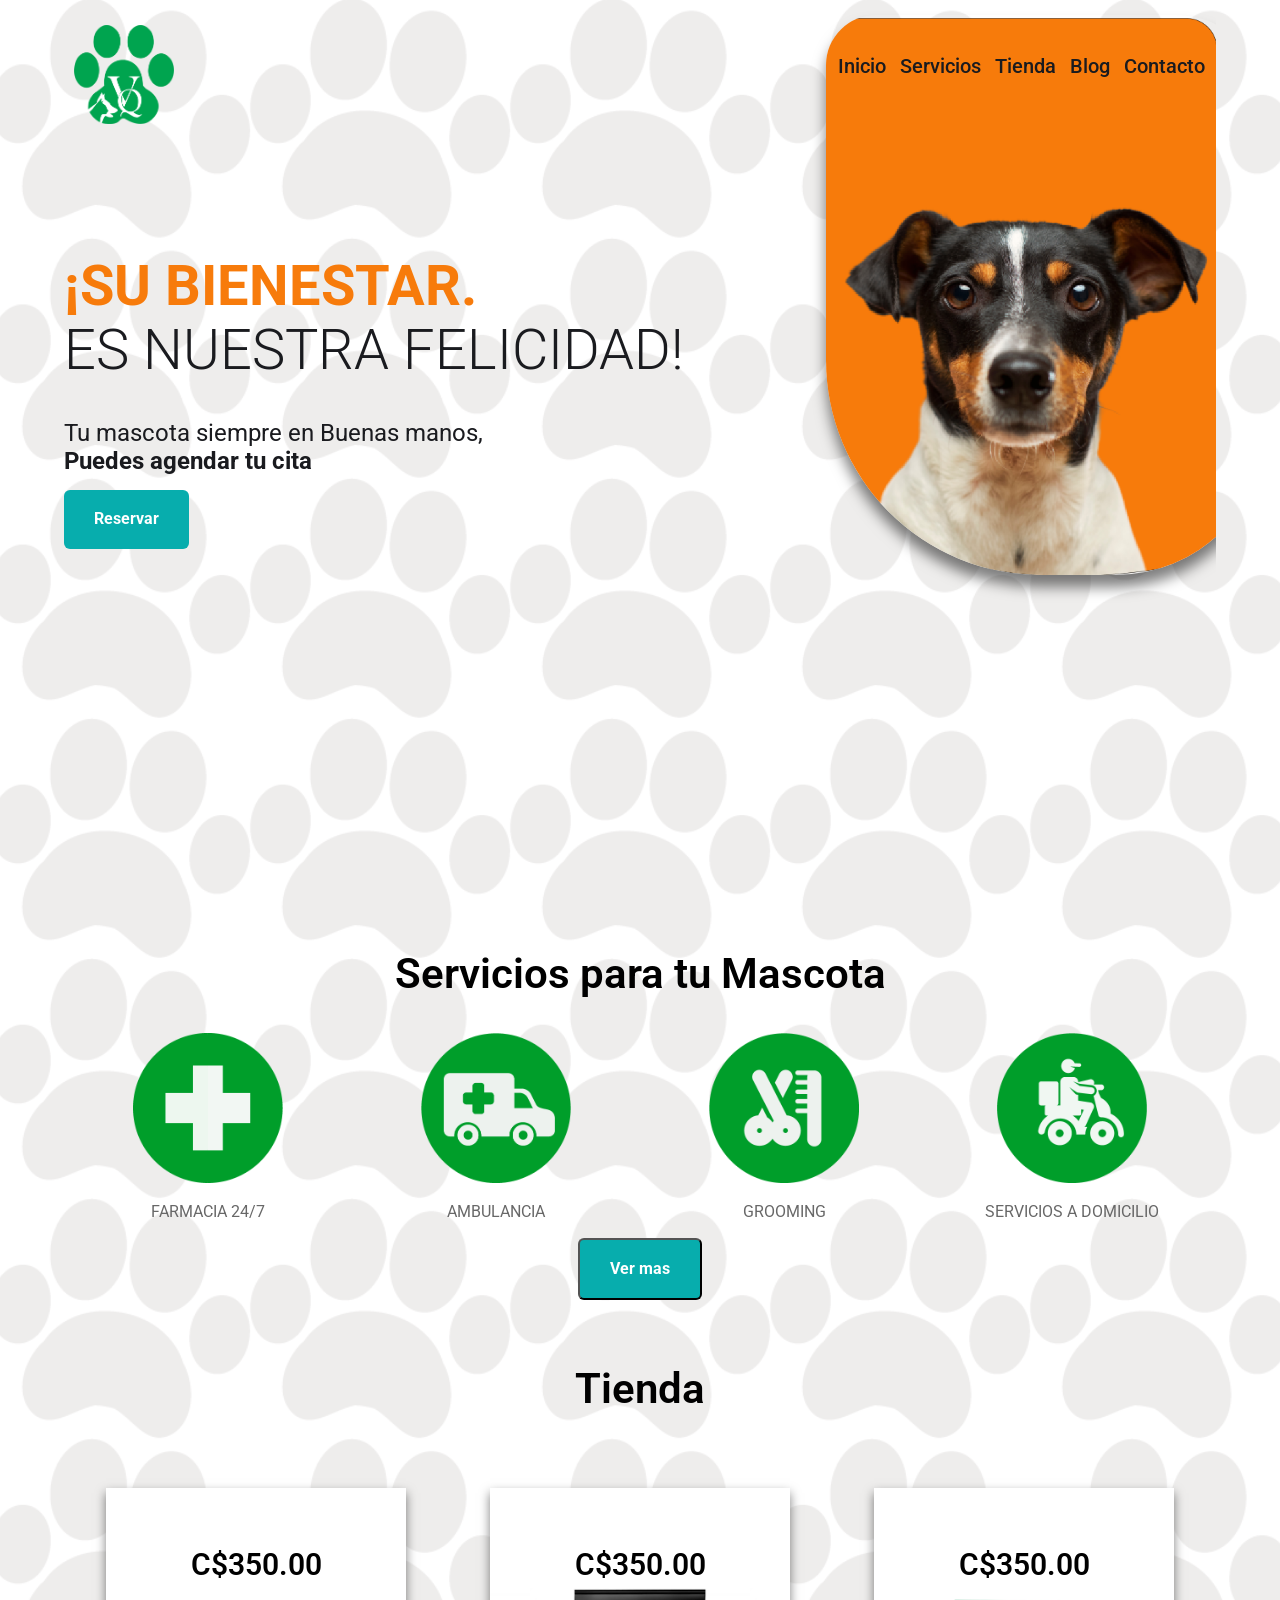
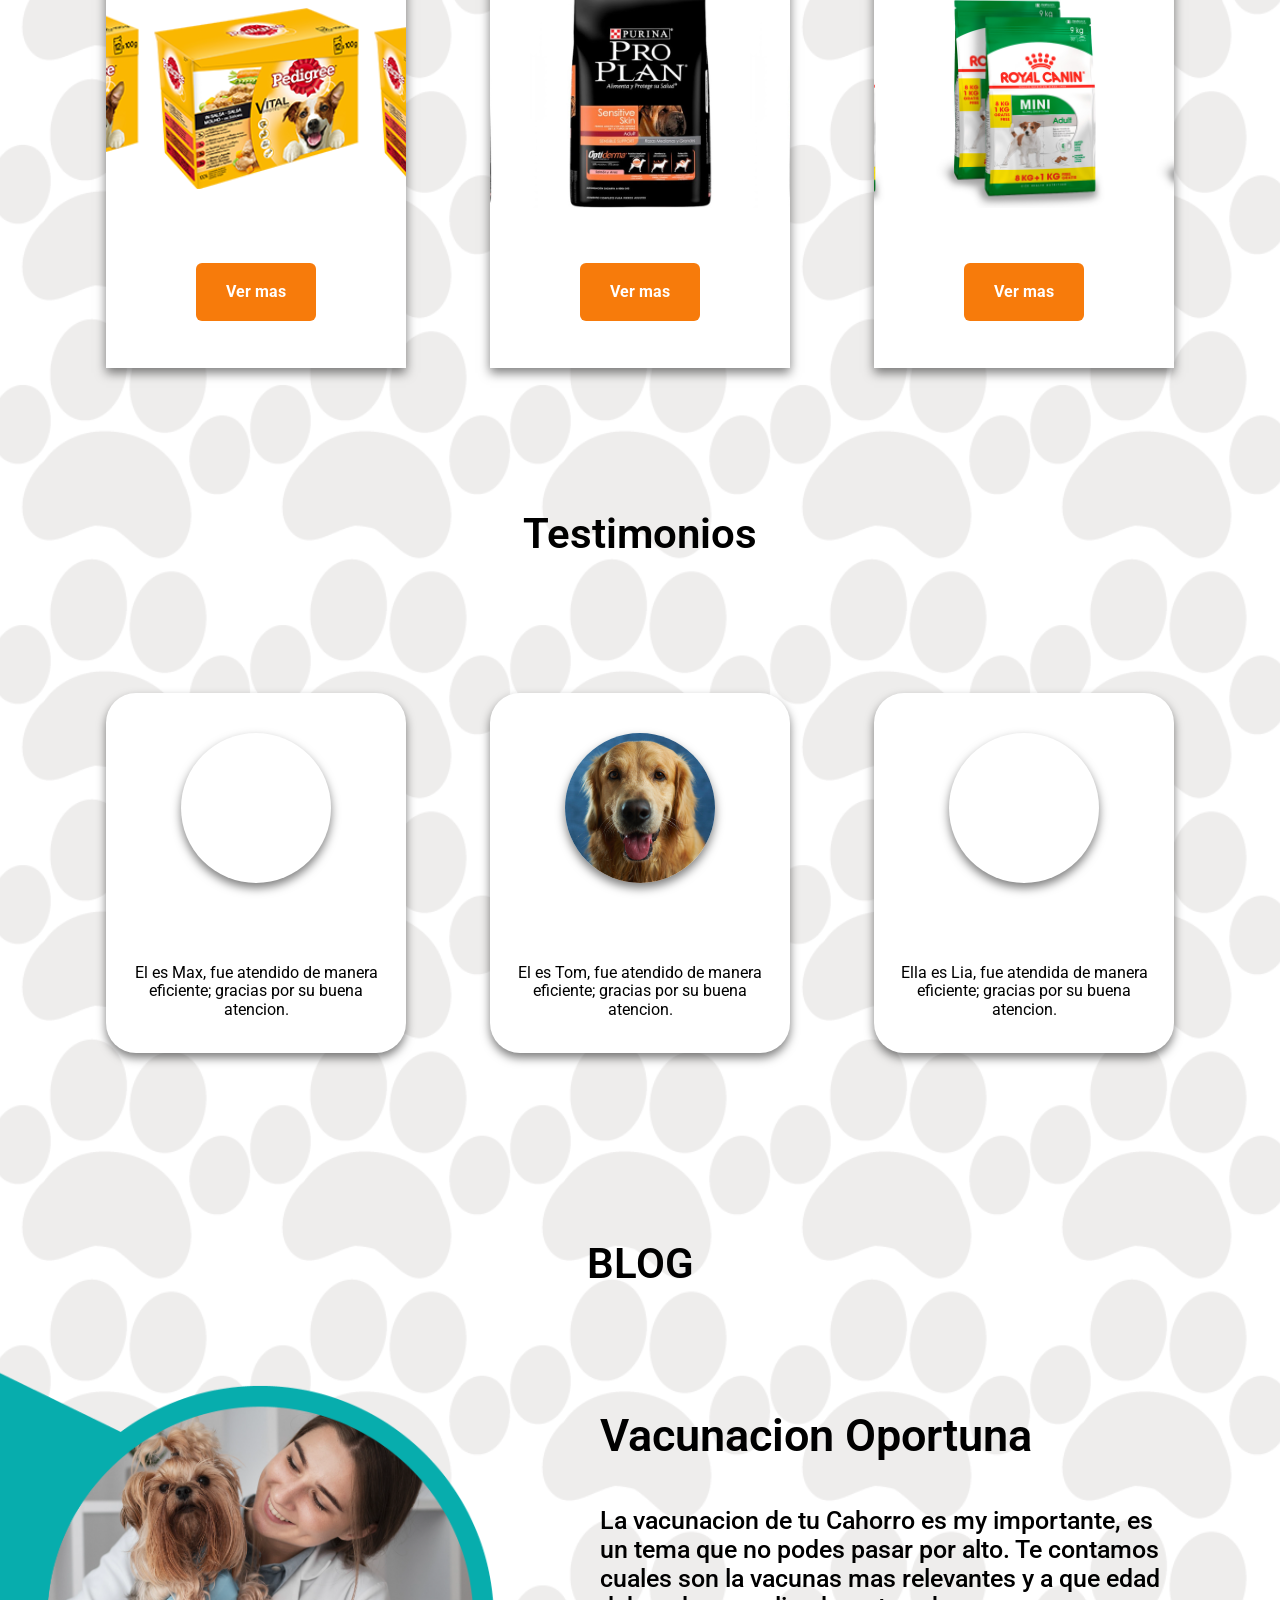
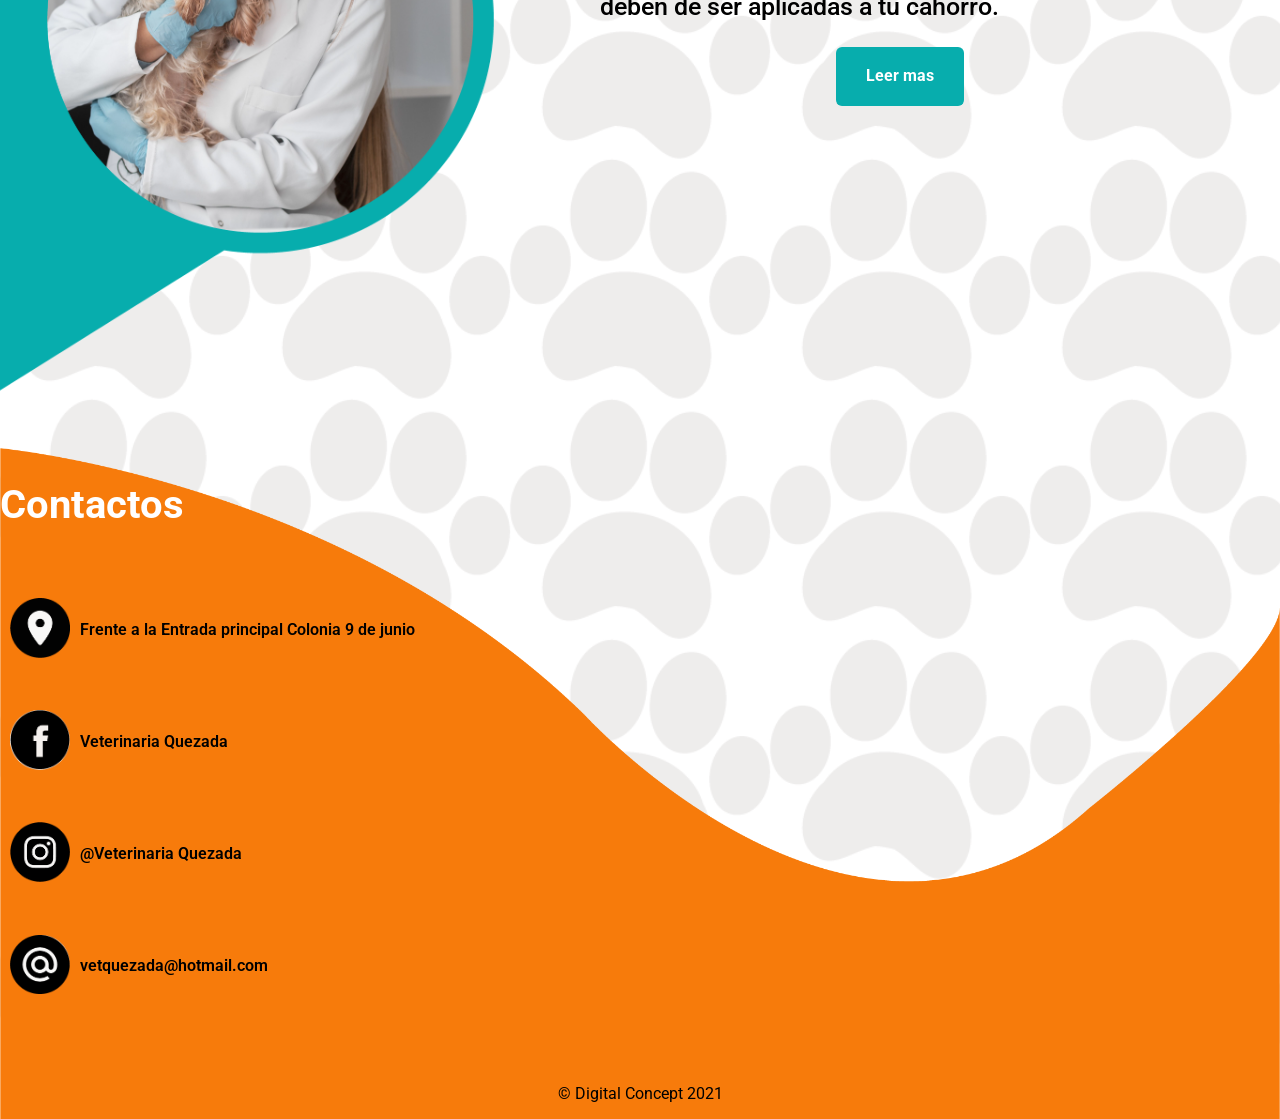
==== commit ec8821ae: "Update index.html" ====
--- a/index.html
+++ b/index.html
@@ -32,7 +32,7 @@
             </div>
 <section class="hero_main">
 <div class="hero_textos">
-    <h1 class="tittle"><span class="exp">¡SU BIENESTAR</span><br> ES NUESTRA FELICIDAD!</h1>
+    <h1 class="tittle"><span class="exp">¡SU BIENESTAR.</span><br> ES NUESTRA FELICIDAD!</h1>
     <p class="copy">Tu mascota siempre en Buenas manos,<span class="copy_active"><br> Puedes agendar tu cita</span> <span class="point">.</span></p>
         <a href="#" class="call_t_a">
             Reservar
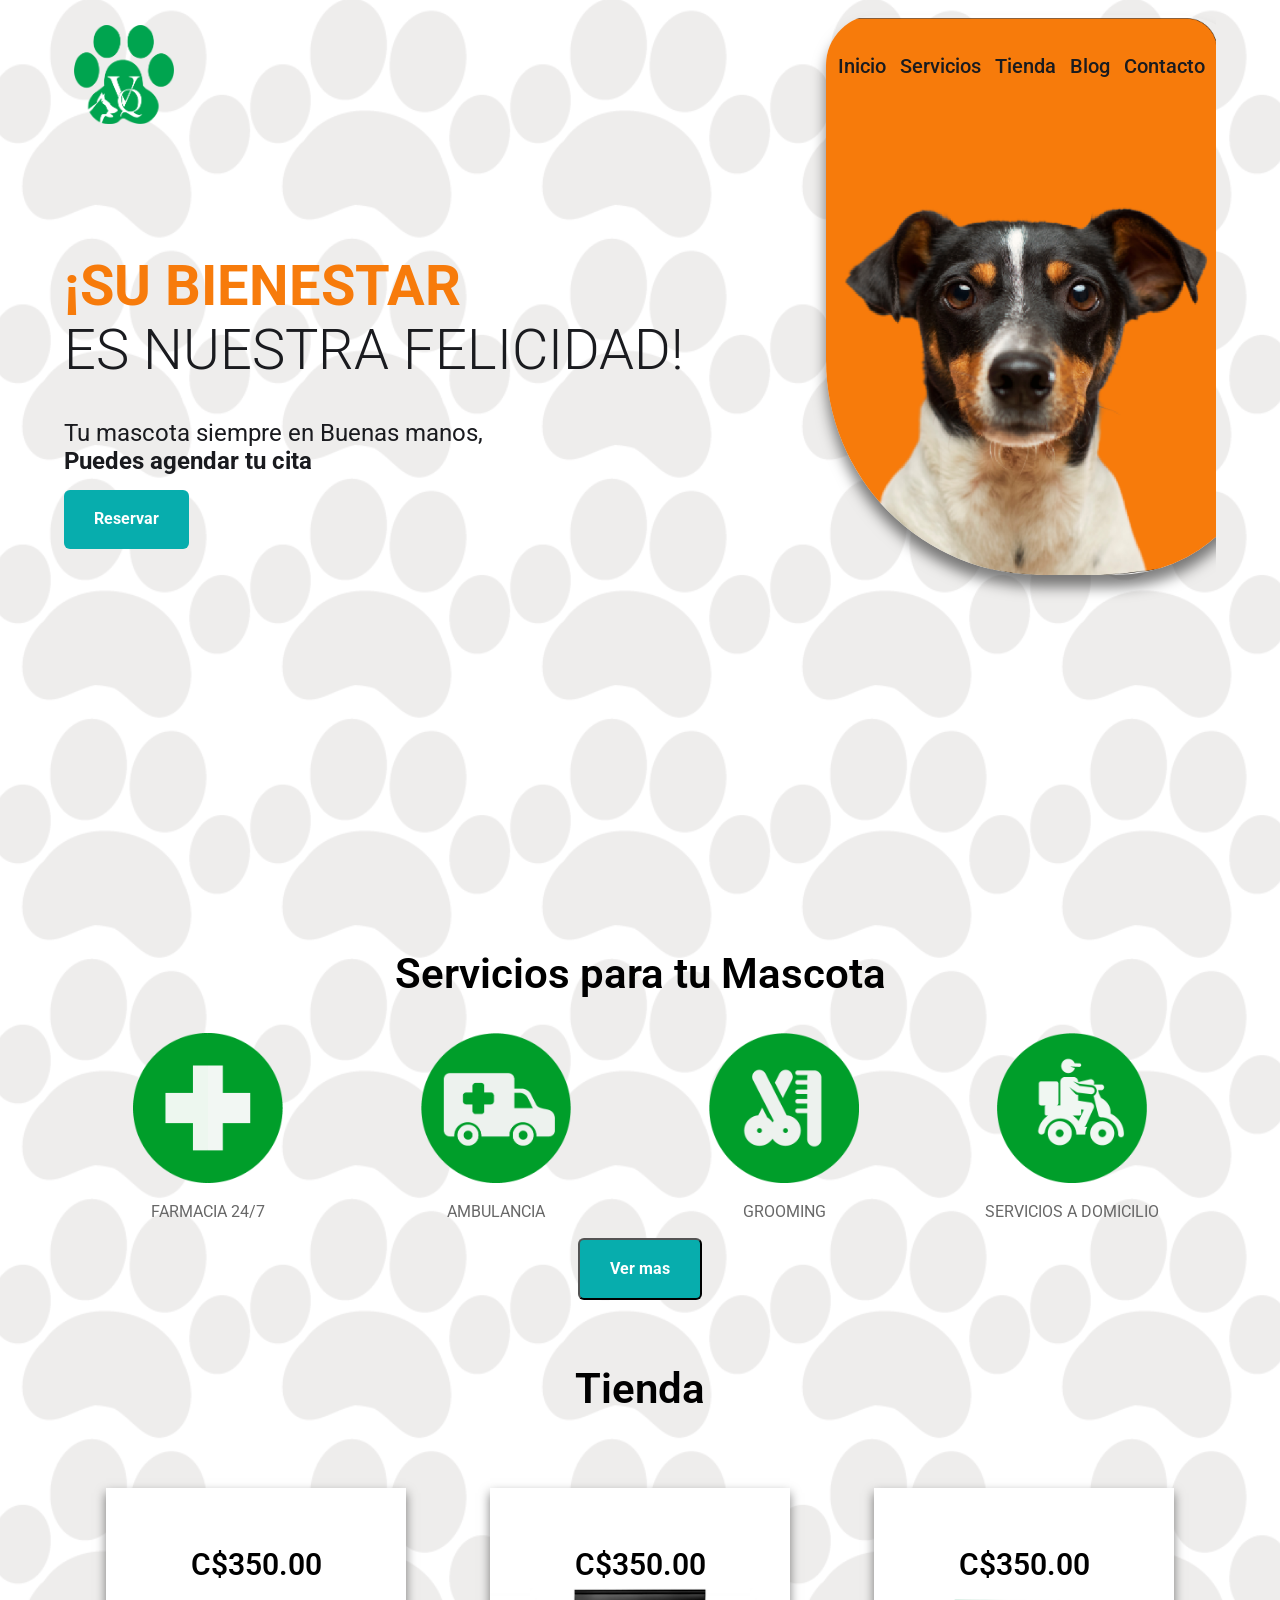
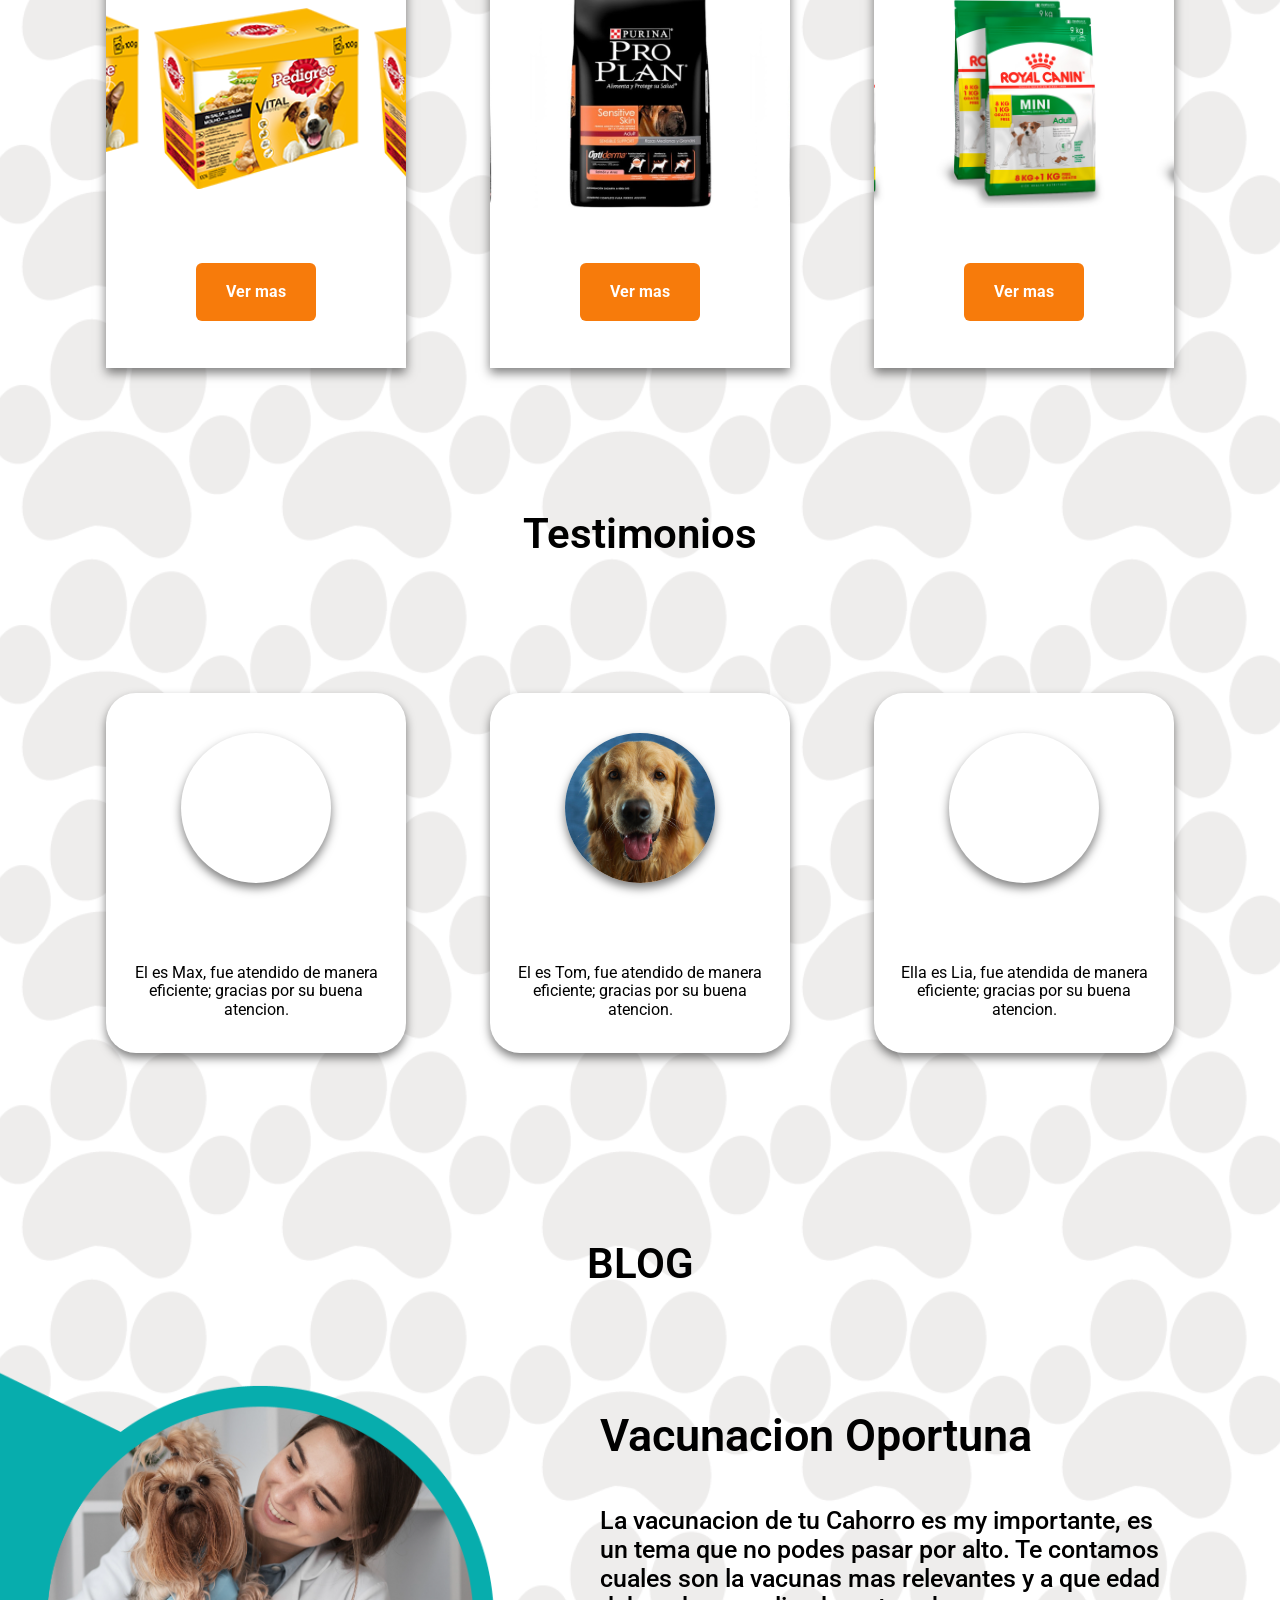
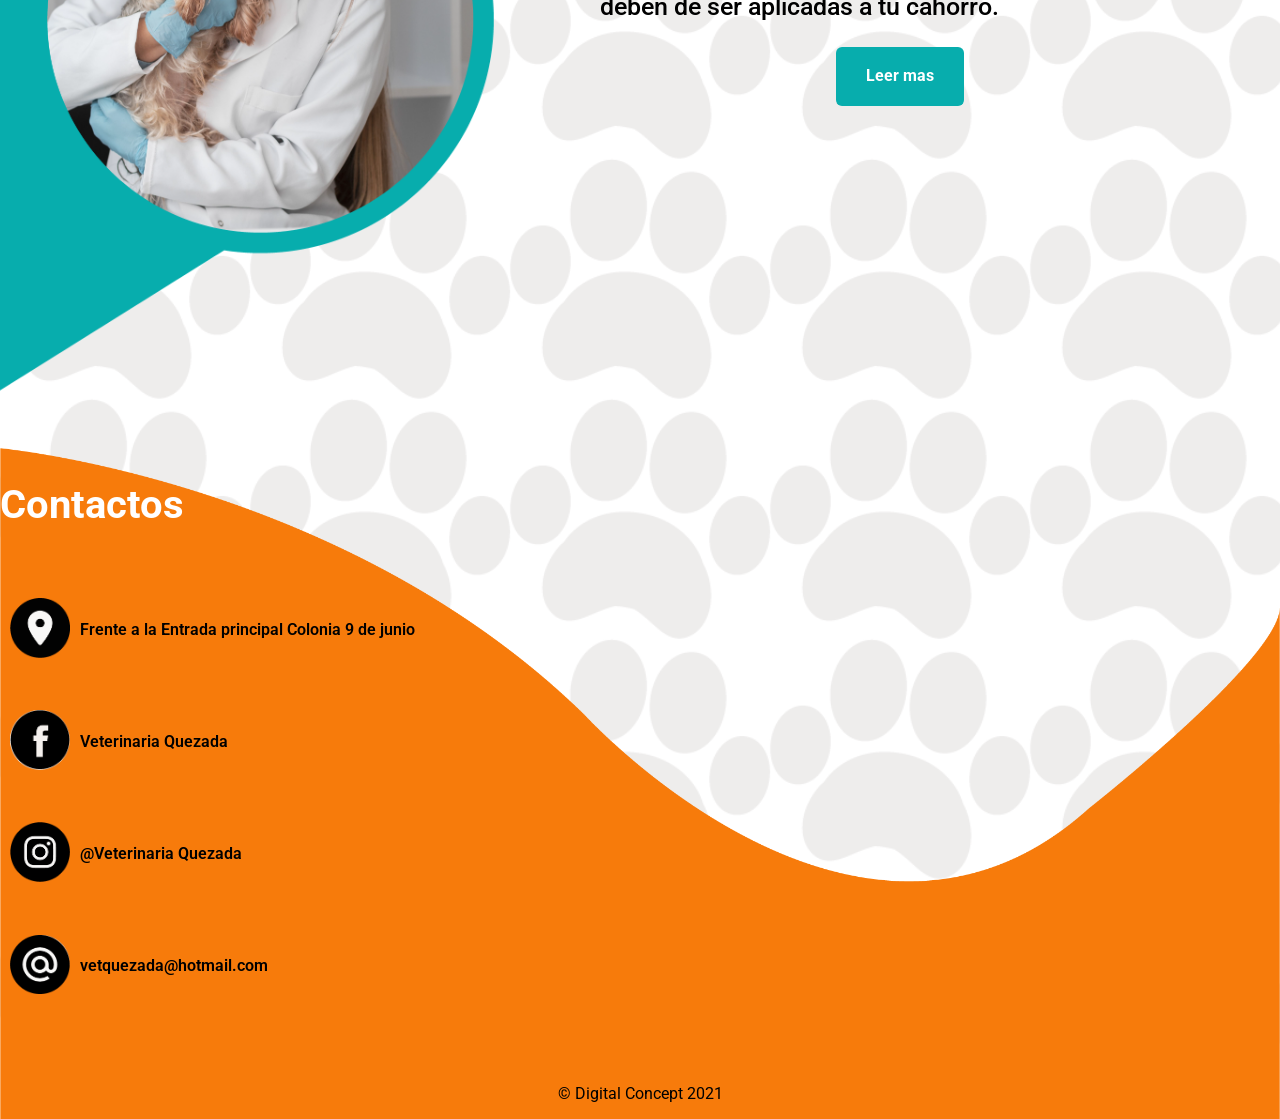
==== commit 98421d0e: "Update index.html" ====
--- a/index.html
+++ b/index.html
@@ -32,7 +32,7 @@
             </div>
 <section class="hero_main">
 <div class="hero_textos">
-    <h1 class="tittle"><span class="exp">¡SU BIENESTAR.</span><br> ES NUESTRA FELICIDAD!</h1>
+    <h1 class="tittle"><span class="exp">¡SU BIENESTAR</span><br> ES NUESTRA FELICIDAD!</h1>
     <p class="copy">Tu mascota siempre en Buenas manos,<span class="copy_active"><br> Puedes agendar tu cita</span> <span class="point">.</span></p>
         <a href="#" class="call_t_a">
             Reservar
@@ -360,7 +360,7 @@
   </section>
 
 </main>
-		     <!-- Start of LiveChat (www.livechat.com) code -->
+    <!-- Start of LiveChat (www.livechat.com) code -->
 <script>
     window.__lc = window.__lc || {};
     window.__lc.license = 15253527;
@@ -368,7 +368,6 @@
 </script>
 <noscript><a href="https://www.livechat.com/chat-with/15253527/" rel="nofollow">Chat with us</a>, powered by <a href="https://www.livechat.com/?welcome" rel="noopener nofollow" target="_blank">LiveChat</a></noscript>
 <!-- End of LiveChat code -->
-    
 </body>
 <!--orange footer-->
 <footer class="contact">
